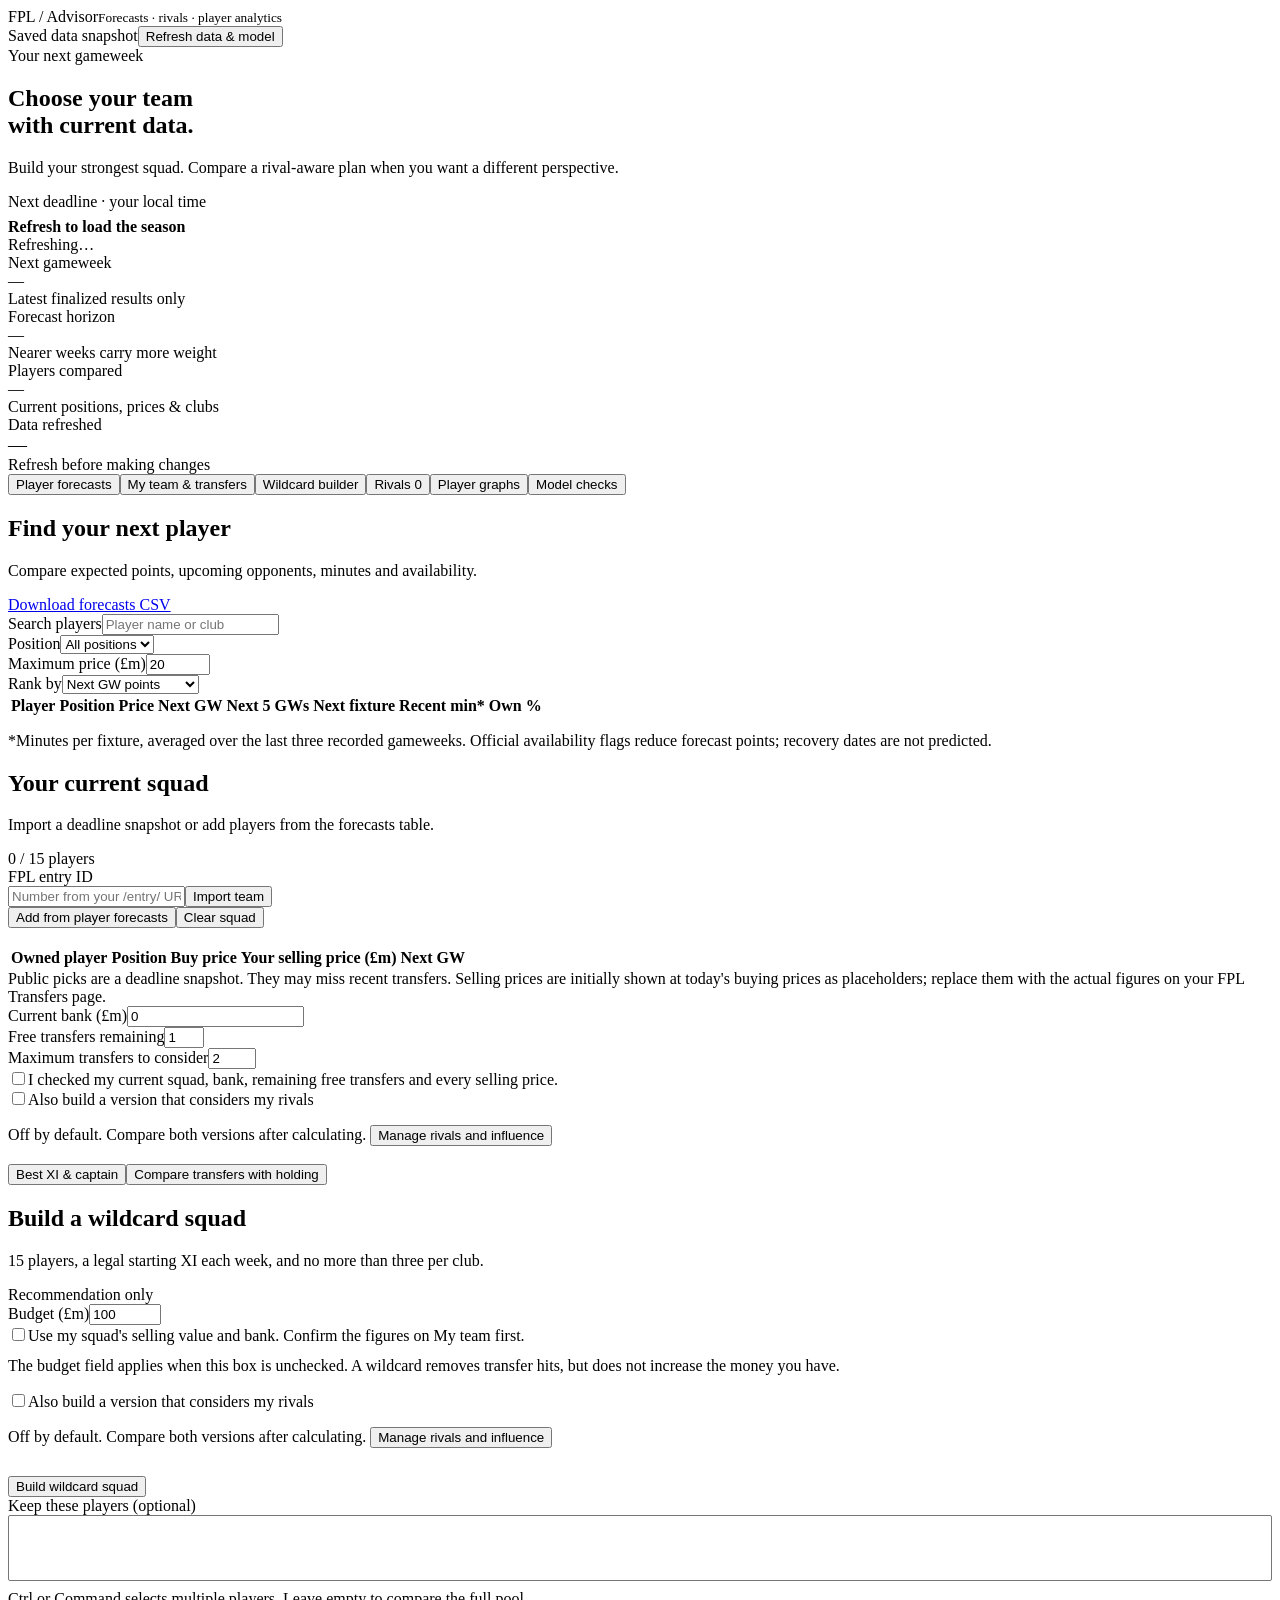
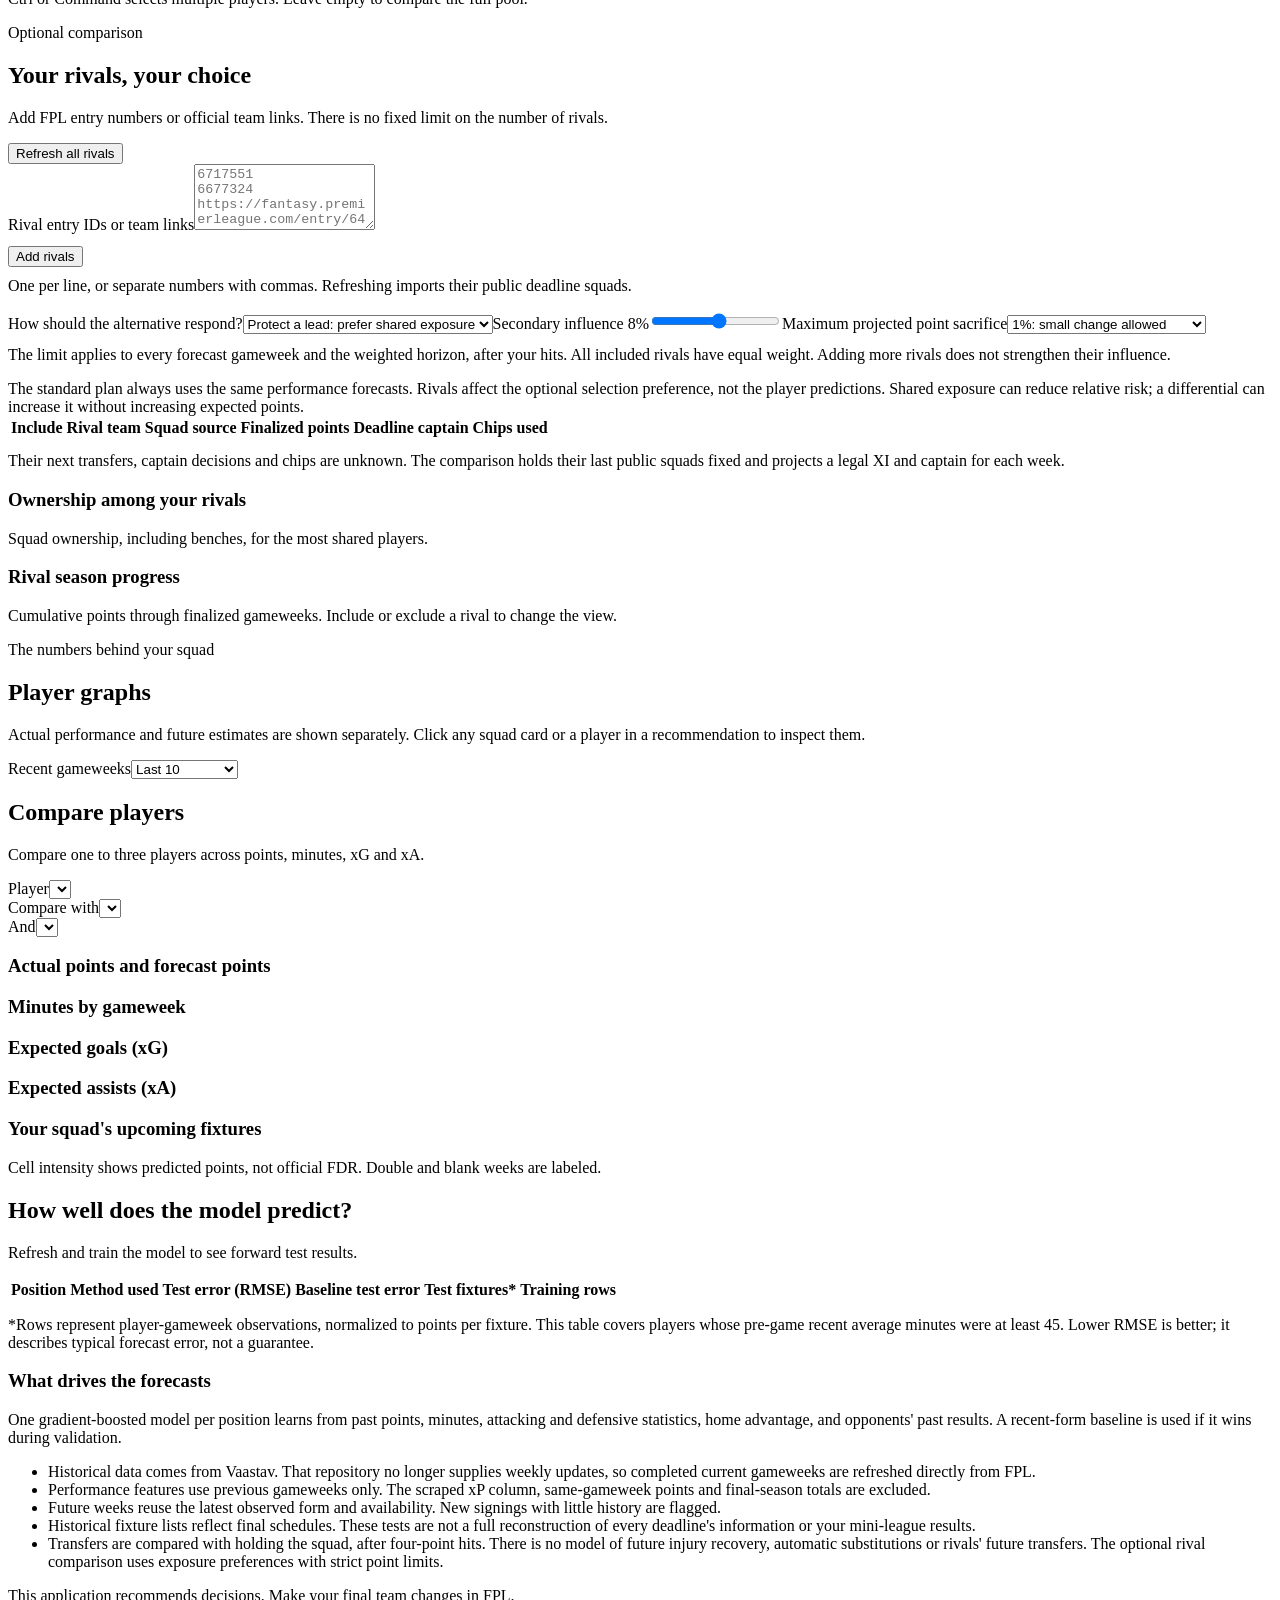
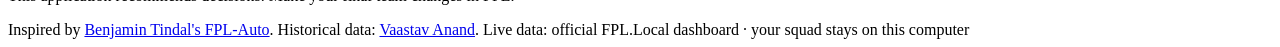
==== fpl_advisor/static/index.html @ 82e20131 "Add optional rival comparisons, player graphs, and restore runnable project layout Preserve standard" ====
<!doctype html>
<html lang="en">
<head>
<meta charset="utf-8"><meta name="viewport" content="width=device-width,initial-scale=1">
<title>FPL Advisor · Teams, rivals &amp; player analytics</title>
<link rel="stylesheet" href="/style.css">
</head>
<body>
<header><div class="wrap"><div class="brand">FPL<span> / </span>Advisor<small>Forecasts · rivals · player analytics</small></div><div class="actions"><span id="topStatus" class="statuspill">Saved data snapshot</span><button class="lime" id="refreshBtn" onclick="refreshData()">Refresh data &amp; model</button></div></div></header>
<main class="wrap">
<section class="hero"><div><div class="eyebrow" id="seasonLabel">Your next gameweek</div><h1>Choose your team<br>with current data.</h1><p class="muted">Build your strongest squad. Compare a rival-aware plan when you want a different perspective.</p></div><div><div class="eyebrow">Next deadline · your local time</div><p id="deadline" style="font-weight:700;margin:7px 0 0">Refresh to load the season</p></div></section>
<div class="notice hidden" id="jobBox"><span class="spinner"></span><span id="jobMessage">Refreshing…</span></div><div class="notice error hidden" id="errorBox" role="alert"></div>
<div class="notice warn hidden" id="freshness"></div>
<div class="cards"><div class="card"><div class="label">Next gameweek</div><div id="statGW" class="number">—</div><div class="sub" id="gwSub">Latest finalized results only</div></div><div class="card"><div class="label">Forecast horizon</div><div class="number" id="statHorizon">—</div><div class="sub">Nearer weeks carry more weight</div></div><div class="card"><div class="label">Players compared</div><div class="number" id="statPlayers">—</div><div class="sub">Current positions, prices &amp; clubs</div></div><div class="card"><div class="label">Data refreshed</div><div class="number" style="font-size:19px" id="statRefresh">—</div><div class="sub" id="refreshSub">Refresh before making changes</div></div></div>
<nav aria-label="Dashboard"><button class="active" onclick="showTab('players',this)">Player forecasts</button><button onclick="showTab('team',this)">My team &amp; transfers</button><button onclick="showTab('wildcard',this)">Wildcard builder</button><button onclick="showTab('rivals',this)">Rivals <span id="rivalCount" class="nav-count">0</span></button><button onclick="showTab('analytics',this)">Player graphs</button><button onclick="showTab('checks',this)">Model checks</button></nav>
<section class="tab active" id="tab-players"><div class="panel"><div class="paneltitle"><div><h2>Find your next player</h2><p class="muted small">Compare expected points, upcoming opponents, minutes and availability.</p></div><a href="/forecasts.csv" class="small" download="player_forecasts.csv">Download forecasts CSV</a></div><div class="filters"><div><label for="search">Search players</label><input id="search" type="search" placeholder="Player name or club" oninput="renderPlayers()"></div><div><label for="position">Position</label><select id="position" onchange="renderPlayers()"><option value="">All positions</option><option>GK</option><option>DEF</option><option>MID</option><option>FWD</option></select></div><div><label for="maxPrice">Maximum price (£m)</label><input type="number" id="maxPrice" value="20" min="3" max="25" step="0.1" oninput="renderPlayers()"></div><div><label for="sort">Rank by</label><select id="sort" onchange="renderPlayers()"><option value="next_points">Next GW points</option><option value="weighted_points">Weighted horizon</option><option value="horizon_points">Total horizon points</option></select></div></div><div class="tablewrap"><table><thead><tr><th>Player</th><th>Position</th><th class="number">Price</th><th class="number" id="nextHeader">Next GW</th><th class="number" id="horizonHeader">Next 5 GWs</th><th>Next fixture</th><th class="number">Recent min*</th><th class="number">Own %</th><th></th></tr></thead><tbody id="playersBody"></tbody></table></div><p class="muted small" style="margin-top:14px">*Minutes per fixture, averaged over the last three recorded gameweeks. Official availability flags reduce forecast points; recovery dates are not predicted.</p></div></section>
<section class="tab" id="tab-team"><div class="panel"><div class="paneltitle"><div><h2>Your current squad</h2><p class="muted small">Import a deadline snapshot or add players from the forecasts table.</p></div><span id="squadCount" class="selectedcount">0 / 15 players</span></div><div class="fieldgrid"><div style="grid-column:span 2"><label for="entryId">FPL entry ID</label><div class="actions"><input id="entryId" inputmode="numeric" placeholder="Number from your /entry/ URL" style="flex:1"><button id="importBtn" onclick="importTeam()">Import team</button></div></div></div><div class="notice hidden" id="importNote"></div><div class="chips" id="manualPicker" style="margin-bottom:18px"><button class="secondary" onclick="showPlayersForAdd()">Add from player forecasts</button><button class="secondary" onclick="clearSquad()">Clear squad</button></div><div class="tablewrap"><table><thead><tr><th>Owned player</th><th>Position</th><th class="number">Buy price</th><th>Your selling price (£m)</th><th class="number">Next GW</th><th></th></tr></thead><tbody id="squadBody"></tbody></table></div><div class="notice warn">Public picks are a deadline snapshot. They may miss recent transfers. Selling prices are initially shown at today's buying prices as placeholders; replace them with the actual figures on your FPL Transfers page.</div><div class="fieldgrid"><div><label for="bank">Current bank (£m)</label><input id="bank" type="number" min="0" step="0.1" value="0" onchange="invalidateEconomics()"></div><div><label for="freeTransfers">Free transfers remaining</label><input id="freeTransfers" type="number" min="0" max="5" step="1" value="1" onchange="invalidateEconomics()"></div><div><label for="maxTransfers">Maximum transfers to consider</label><input id="maxTransfers" type="number" min="0" max="15" step="1" value="2"></div></div><label class="checklabel"><input id="economicsConfirmed" type="checkbox">I checked my current squad, bank, remaining free transfers and every selling price.</label><div class="comparison-toggle"><label class="checklabel"><input class="rivalToggle" type="checkbox" onchange="setRivalComparison(this.checked)">Also build a version that considers my rivals</label><p class="small muted">Off by default. Compare both versions after calculating. <button class="textbutton" onclick="showTab('rivals')">Manage rivals and influence</button></p></div><div class="actions" style="margin-top:18px"><button onclick="choose('lineup')" class="selectBtn">Best XI &amp; captain</button><button onclick="choose('transfers')" class="secondary selectBtn">Compare transfers with holding</button></div></div><div id="teamResult"></div></section>
<section class="tab" id="tab-wildcard"><div class="panel"><div class="paneltitle"><div><h2>Build a wildcard squad</h2><p class="muted small">15 players, a legal starting XI each week, and no more than three per club.</p></div><span class="tag">Recommendation only</span></div><div class="two"><div><div class="fieldgrid"><div><label for="wcBudget">Budget (£m)</label><input id="wcBudget" type="number" min="70" max="150" step="0.1" value="100"></div></div><label class="checklabel"><input id="wcUseOwned" type="checkbox">Use my squad's selling value and bank. Confirm the figures on My team first.</label><p class="muted small" style="margin-top:12px">The budget field applies when this box is unchecked. A wildcard removes transfer hits, but does not increase the money you have.</p><div class="comparison-toggle"><label class="checklabel"><input class="rivalToggle" type="checkbox" onchange="setRivalComparison(this.checked)">Also build a version that considers my rivals</label><p class="small muted">Off by default. Compare both versions after calculating. <button class="textbutton" onclick="showTab('rivals')">Manage rivals and influence</button></p></div><button class="selectBtn" style="margin-top:12px" onclick="choose('wildcard')">Build wildcard squad</button></div><div><label for="wcLocks">Keep these players (optional)</label><select multiple id="wcLocks" style="width:100%"></select><p class="small muted" style="margin-top:8px">Ctrl or Command selects multiple players. Leave empty to compare the full pool.</p></div></div></div><div id="wcResult"></div></section>

<section class="tab" id="tab-rivals">
  <div class="panel">
    <div class="paneltitle"><div><div class="eyebrow">Optional comparison</div><h2>Your rivals, your choice</h2><p class="muted small">Add FPL entry numbers or official team links. There is no fixed limit on the number of rivals.</p></div><button id="refreshRivalsBtn" class="secondary" onclick="refreshRivalTeams()">Refresh all rivals</button></div>
    <div class="two"><div><label for="rivalIds">Rival entry IDs or team links</label><textarea id="rivalIds" rows="4" placeholder="6717551&#10;6677324&#10;https://fantasy.premierleague.com/entry/6463223/"></textarea><div class="actions" style="margin-top:12px"><button id="addRivalsBtn" onclick="addRivals()">Add rivals</button><span id="rivalProgress" class="small muted" role="status"></span></div><p class="small muted" style="margin-top:10px">One per line, or separate numbers with commas. Refreshing imports their public deadline squads.</p></div>
    <div class="rival-settings"><label for="rivalStyle">How should the alternative respond?</label><select id="rivalStyle" onchange="saveRivalSettings()"><option value="protect">Protect a lead: prefer shared exposure</option><option value="chase">Chase upside: prefer differentials</option></select><label for="rivalInfluence" style="margin-top:16px">Secondary influence <span id="influenceValue">8%</span></label><input id="rivalInfluence" type="range" min="0" max="15" value="8" oninput="saveRivalSettings()"><label for="maxPointsLoss" style="margin-top:14px">Maximum projected point sacrifice</label><select id="maxPointsLoss" onchange="saveRivalSettings()"><option value="0">0%: preserve projected points</option><option value="0.01" selected>1%: small change allowed</option><option value="0.02">2%: upper limit</option></select><p class="small muted" style="margin-top:12px">The limit applies to every forecast gameweek and the weighted horizon, after your hits. All included rivals have equal weight. Adding more rivals does not strengthen their influence.</p></div></div>
    <div class="notice">The standard plan always uses the same performance forecasts. Rivals affect the optional selection preference, not the player predictions. Shared exposure can reduce relative risk; a differential can increase it without increasing expected points.</div>
    <div class="tablewrap rival-table"><table><thead><tr><th>Include</th><th>Rival team</th><th>Squad source</th><th class="number">Finalized points</th><th>Deadline captain</th><th>Chips used</th><th></th></tr></thead><tbody id="rivalsBody"></tbody></table></div>
    <p class="small muted" style="margin-top:12px">Their next transfers, captain decisions and chips are unknown. The comparison holds their last public squads fixed and projects a legal XI and captain for each week.</p>
  </div>
  <div class="chart-grid"><div class="panel"><h3>Ownership among your rivals</h3><p class="small muted">Squad ownership, including benches, for the most shared players.</p><div id="rivalOwnershipChart"></div></div><div class="panel"><h3>Rival season progress</h3><p class="small muted">Cumulative points through finalized gameweeks. Include or exclude a rival to change the view.</p><div id="rivalHistoryChart"></div></div></div>
</section>
<section class="tab" id="tab-analytics">
  <div class="panel"><div class="paneltitle"><div><div class="eyebrow">The numbers behind your squad</div><h2>Player graphs</h2><p class="small muted">Actual performance and future estimates are shown separately. Click any squad card or a player in a recommendation to inspect them.</p></div><div><label for="historyRange">Recent gameweeks</label><select id="historyRange" onchange="renderAnalytics()"><option value="5">Last 5</option><option value="10" selected>Last 10</option><option value="38">Whole season</option></select></div></div>
    <div id="squadGraphs" class="squad-graphs"></div>
  </div>
  <div class="panel"><div class="paneltitle"><div><h2>Compare players</h2><p class="small muted">Compare one to three players across points, minutes, xG and xA.</p></div></div>
    <div class="fieldgrid"><div><label for="analysisPlayer">Player</label><select id="analysisPlayer" onchange="renderPlayerDetail()"></select></div><div><label for="comparePlayer1">Compare with</label><select id="comparePlayer1" onchange="renderPlayerDetail()"></select></div><div><label for="comparePlayer2">And</label><select id="comparePlayer2" onchange="renderPlayerDetail()"></select></div></div>
    <div id="playerProfile"></div>
    <div class="chart-grid"><div><h3>Actual points and forecast points</h3><div id="pointsChart"></div></div><div><h3>Minutes by gameweek</h3><div id="minutesChart"></div></div><div><h3>Expected goals (xG)</h3><div id="xgChart"></div></div><div><h3>Expected assists (xA)</h3><div id="xaChart"></div></div></div>
    <div id="playerComparisonTable" class="tablewrap"></div>
    <p id="analyticsNote" class="small muted" style="margin-top:18px"></p>
  </div>
  <div class="panel"><h3>Your squad's upcoming fixtures</h3><p class="small muted">Cell intensity shows predicted points, not official FDR. Double and blank weeks are labeled.</p><div id="fixtureHeatmap" class="tablewrap"></div></div>
</section>
<section class="tab" id="tab-checks"><div class="panel"><h2>How well does the model predict?</h2><p class="muted" id="validationText">Refresh and train the model to see forward test results.</p><div class="tablewrap"><table><thead><tr><th>Position</th><th>Method used</th><th class="number">Test error (RMSE)</th><th class="number">Baseline test error</th><th class="number">Test fixtures*</th><th class="number">Training rows</th></tr></thead><tbody id="checksBody"></tbody></table></div><p class="small muted" style="margin-top:14px">*Rows represent player-gameweek observations, normalized to points per fixture. This table covers players whose pre-game recent average minutes were at least 45. Lower RMSE is better; it describes typical forecast error, not a guarantee.</p></div><div class="panel"><h3>What drives the forecasts</h3><p class="muted">One gradient-boosted model per position learns from past points, minutes, attacking and defensive statistics, home advantage, and opponents' past results. A recent-form baseline is used if it wins during validation.</p><ul class="plainlist"><li>Historical data comes from Vaastav. That repository no longer supplies weekly updates, so completed current gameweeks are refreshed directly from FPL.</li><li>Performance features use previous gameweeks only. The scraped xP column, same-gameweek points and final-season totals are excluded.</li><li>Future weeks reuse the latest observed form and availability. New signings with little history are flagged.</li><li>Historical fixture lists reflect final schedules. These tests are not a full reconstruction of every deadline's information or your mini-league results.</li><li>Transfers are compared with holding the squad, after four-point hits. There is no model of future injury recovery, automatic substitutions or rivals' future transfers. The optional rival comparison uses exposure preferences with strict point limits.</li></ul><p class="muted small">This application recommends decisions. Make your final team changes in FPL.</p></div></section>
<footer><span>Inspired by <a href="https://github.com/bentindal/FPL-Auto" target="_blank" rel="noreferrer">Benjamin Tindal's FPL-Auto</a>. Historical data: <a href="https://github.com/vaastav/Fantasy-Premier-League" target="_blank" rel="noreferrer">Vaastav Anand</a>. Live data: official FPL.</span><span>Local dashboard · your squad stays on this computer</span></footer>
</main>
<script src="/charts.js" defer></script>
<script src="/dashboard_features.js" defer></script>
<script src="/app.js" defer></script>
</body></html>
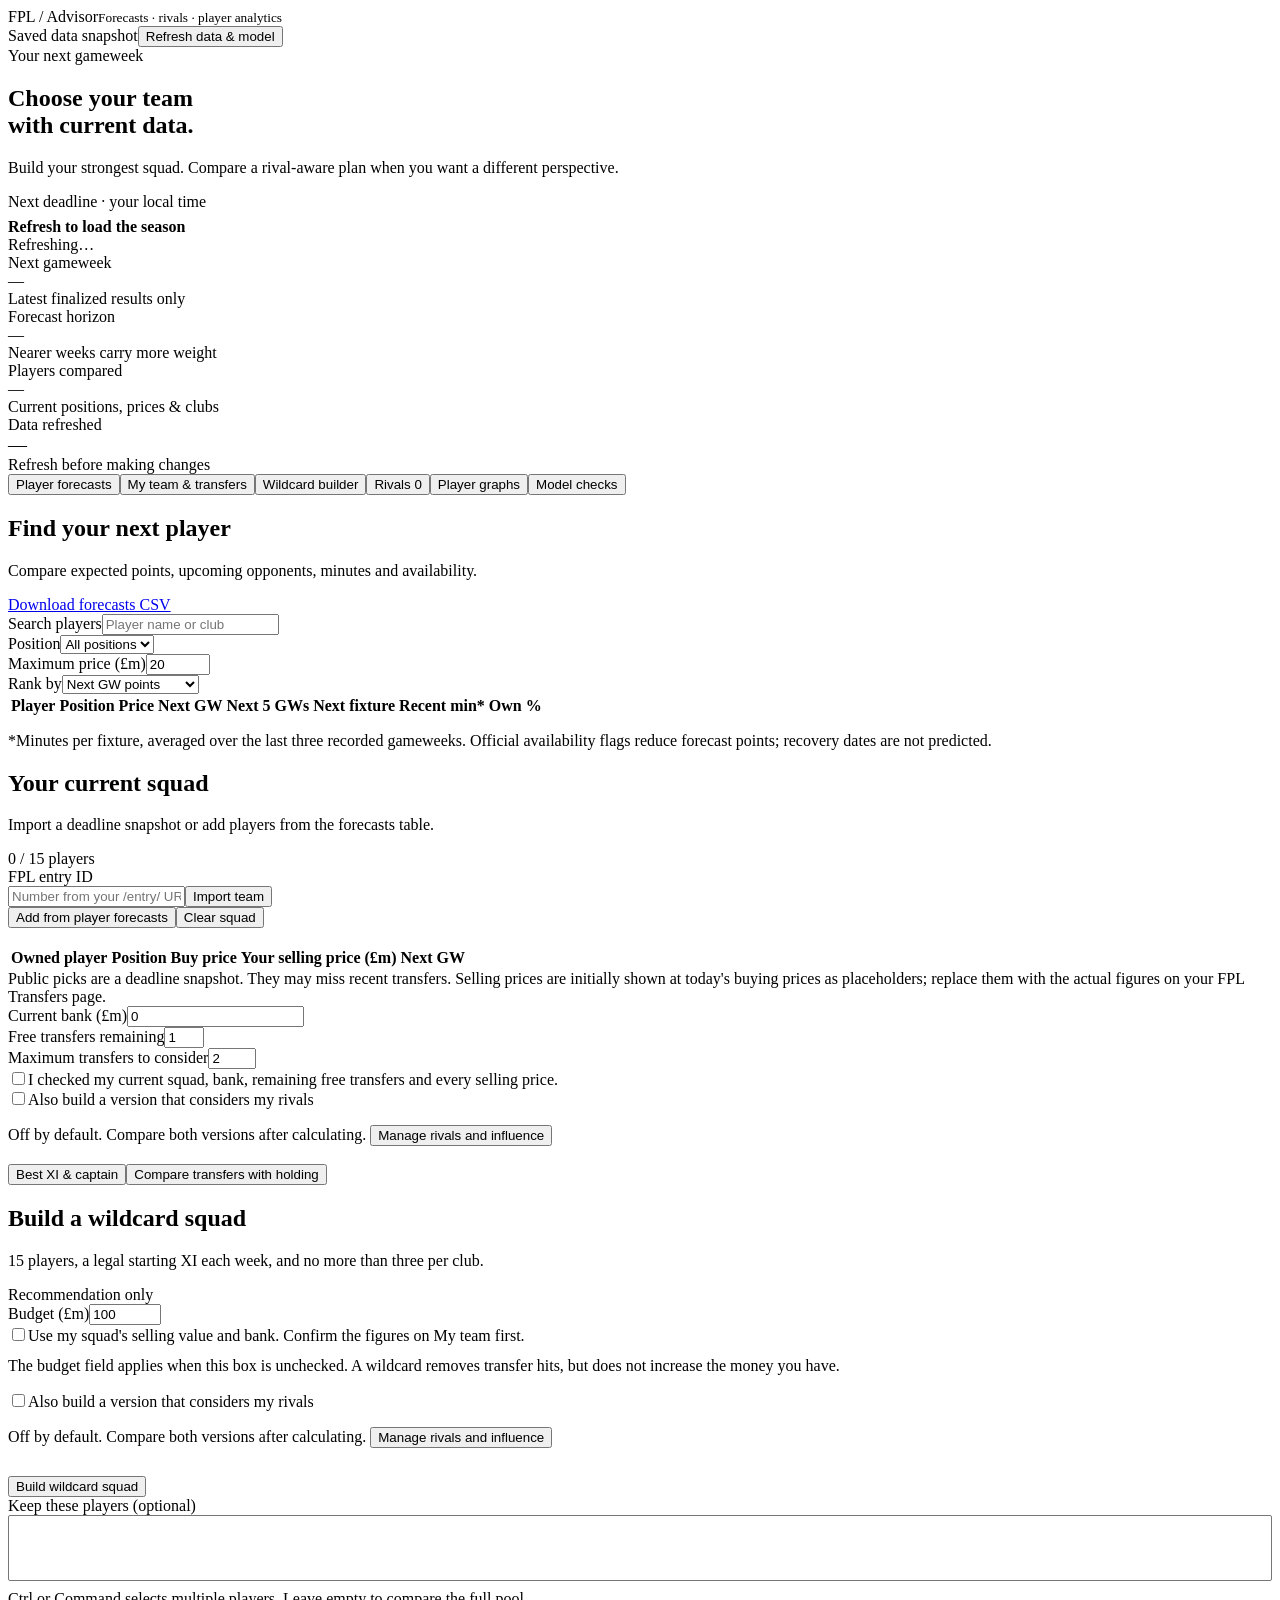
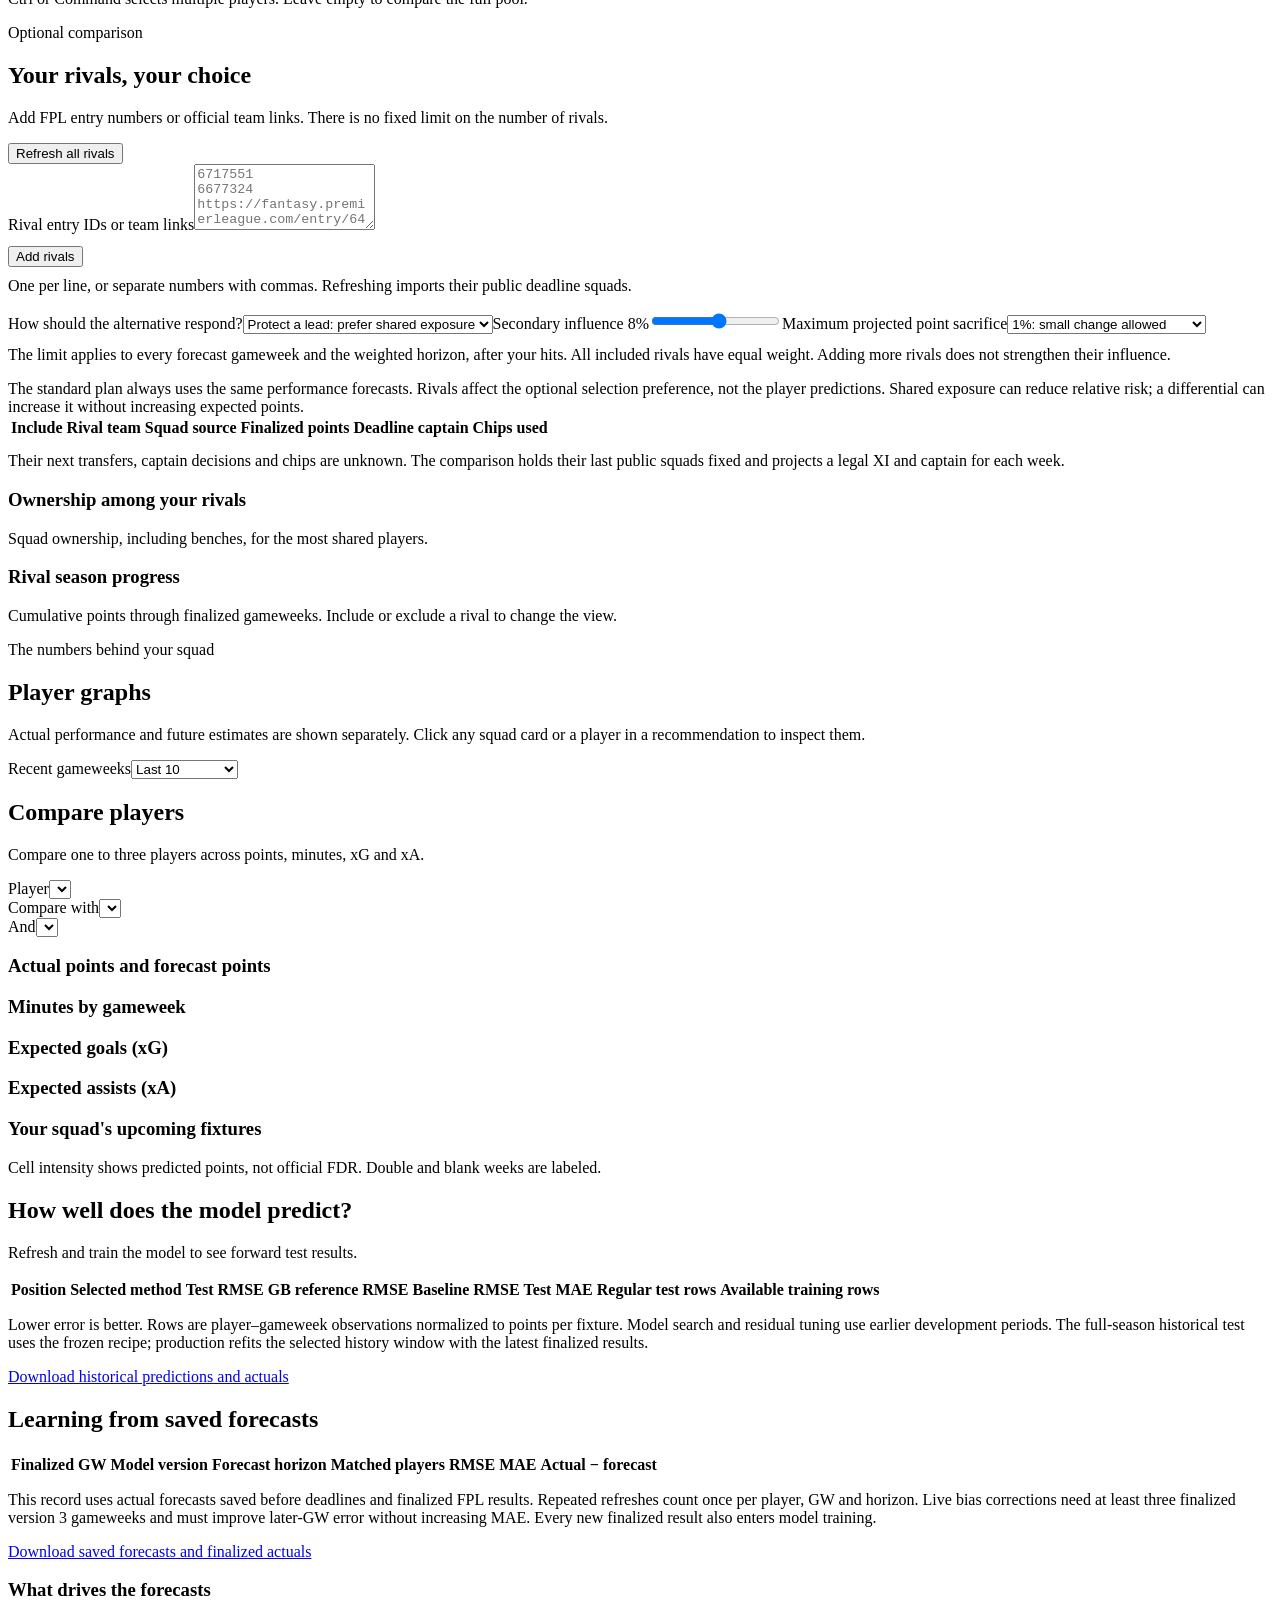
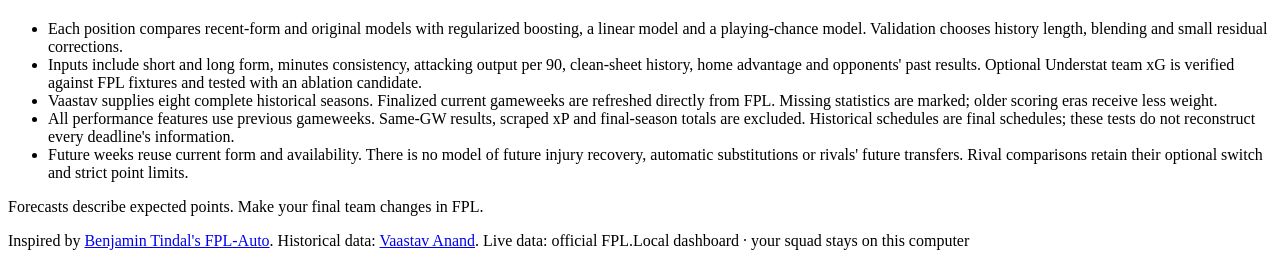
==== commit 2cba585f: "Train tuned ensembles and learn from saved gameweek forecasts" ====
--- a/fpl_advisor/static/index.html
+++ b/fpl_advisor/static/index.html
@@ -41,7 +41,23 @@
   </div>
   <div class="panel"><h3>Your squad's upcoming fixtures</h3><p class="small muted">Cell intensity shows predicted points, not official FDR. Double and blank weeks are labeled.</p><div id="fixtureHeatmap" class="tablewrap"></div></div>
 </section>
-<section class="tab" id="tab-checks"><div class="panel"><h2>How well does the model predict?</h2><p class="muted" id="validationText">Refresh and train the model to see forward test results.</p><div class="tablewrap"><table><thead><tr><th>Position</th><th>Method used</th><th class="number">Test error (RMSE)</th><th class="number">Baseline test error</th><th class="number">Test fixtures*</th><th class="number">Training rows</th></tr></thead><tbody id="checksBody"></tbody></table></div><p class="small muted" style="margin-top:14px">*Rows represent player-gameweek observations, normalized to points per fixture. This table covers players whose pre-game recent average minutes were at least 45. Lower RMSE is better; it describes typical forecast error, not a guarantee.</p></div><div class="panel"><h3>What drives the forecasts</h3><p class="muted">One gradient-boosted model per position learns from past points, minutes, attacking and defensive statistics, home advantage, and opponents' past results. A recent-form baseline is used if it wins during validation.</p><ul class="plainlist"><li>Historical data comes from Vaastav. That repository no longer supplies weekly updates, so completed current gameweeks are refreshed directly from FPL.</li><li>Performance features use previous gameweeks only. The scraped xP column, same-gameweek points and final-season totals are excluded.</li><li>Future weeks reuse the latest observed form and availability. New signings with little history are flagged.</li><li>Historical fixture lists reflect final schedules. These tests are not a full reconstruction of every deadline's information or your mini-league results.</li><li>Transfers are compared with holding the squad, after four-point hits. There is no model of future injury recovery, automatic substitutions or rivals' future transfers. The optional rival comparison uses exposure preferences with strict point limits.</li></ul><p class="muted small">This application recommends decisions. Make your final team changes in FPL.</p></div></section>
+<section class="tab" id="tab-checks">
+  <div class="panel"><h2>How well does the model predict?</h2><p class="muted" id="dataCoverage"></p><p class="small muted" id="sourceCoverage"></p><ul class="plainlist" id="sourceWarnings"></ul><p class="muted" id="validationText">Refresh and train the model to see forward test results.</p><p class="notice" id="aggregateAccuracy"></p>
+    <div class="tablewrap"><table><thead><tr><th>Position</th><th>Selected method</th><th class="number">Test RMSE</th><th class="number">GB reference RMSE</th><th class="number">Baseline RMSE</th><th class="number">Test MAE</th><th class="number">Regular test rows</th><th class="number">Available training rows</th></tr></thead><tbody id="checksBody"></tbody></table></div>
+    <p class="small muted" style="margin-top:14px">Lower error is better. Rows are player–gameweek observations normalized to points per fixture. Model search and residual tuning use earlier development periods. The full-season historical test uses the frozen recipe; production refits the selected history window with the latest finalized results.</p><p class="small"><a href="/backtest.csv.gz" download="backtest_predictions.csv.gz">Download historical predictions and actuals</a></p>
+  </div>
+  <div class="panel"><h2>Learning from saved forecasts</h2><p id="learningStatus" class="notice"></p><div id="feedbackChart"></div>
+    <div class="tablewrap"><table><thead><tr><th>Finalized GW</th><th>Model version</th><th>Forecast horizon</th><th class="number">Matched players</th><th class="number">RMSE</th><th class="number">MAE</th><th class="number">Actual − forecast</th></tr></thead><tbody id="feedbackTableBody"></tbody></table></div>
+    <p class="small muted" style="margin-top:14px">This record uses actual forecasts saved before deadlines and finalized FPL results. Repeated refreshes count once per player, GW and horizon. Live bias corrections need at least three finalized version 3 gameweeks and must improve later-GW error without increasing MAE. Every new finalized result also enters model training.</p><p class="small hidden" id="liveResultsDownload"><a href="/forecast-results.csv" download="forecast_results.csv">Download saved forecasts and finalized actuals</a></p>
+  </div>
+  <div class="panel"><h3>What drives the forecasts</h3><ul class="plainlist">
+    <li>Each position compares recent-form and original models with regularized boosting, a linear model and a playing-chance model. Validation chooses history length, blending and small residual corrections.</li>
+    <li>Inputs include short and long form, minutes consistency, attacking output per 90, clean-sheet history, home advantage and opponents' past results. Optional Understat team xG is verified against FPL fixtures and tested with an ablation candidate.</li>
+    <li>Vaastav supplies eight complete historical seasons. Finalized current gameweeks are refreshed directly from FPL. Missing statistics are marked; older scoring eras receive less weight.</li>
+    <li>All performance features use previous gameweeks. Same-GW results, scraped xP and final-season totals are excluded. Historical schedules are final schedules; these tests do not reconstruct every deadline's information.</li>
+    <li>Future weeks reuse current form and availability. There is no model of future injury recovery, automatic substitutions or rivals' future transfers. Rival comparisons retain their optional switch and strict point limits.</li>
+  </ul><p class="muted small">Forecasts describe expected points. Make your final team changes in FPL.</p></div>
+</section>
 <footer><span>Inspired by <a href="https://github.com/bentindal/FPL-Auto" target="_blank" rel="noreferrer">Benjamin Tindal's FPL-Auto</a>. Historical data: <a href="https://github.com/vaastav/Fantasy-Premier-League" target="_blank" rel="noreferrer">Vaastav Anand</a>. Live data: official FPL.</span><span>Local dashboard · your squad stays on this computer</span></footer>
 </main>
 <script src="/charts.js" defer></script>
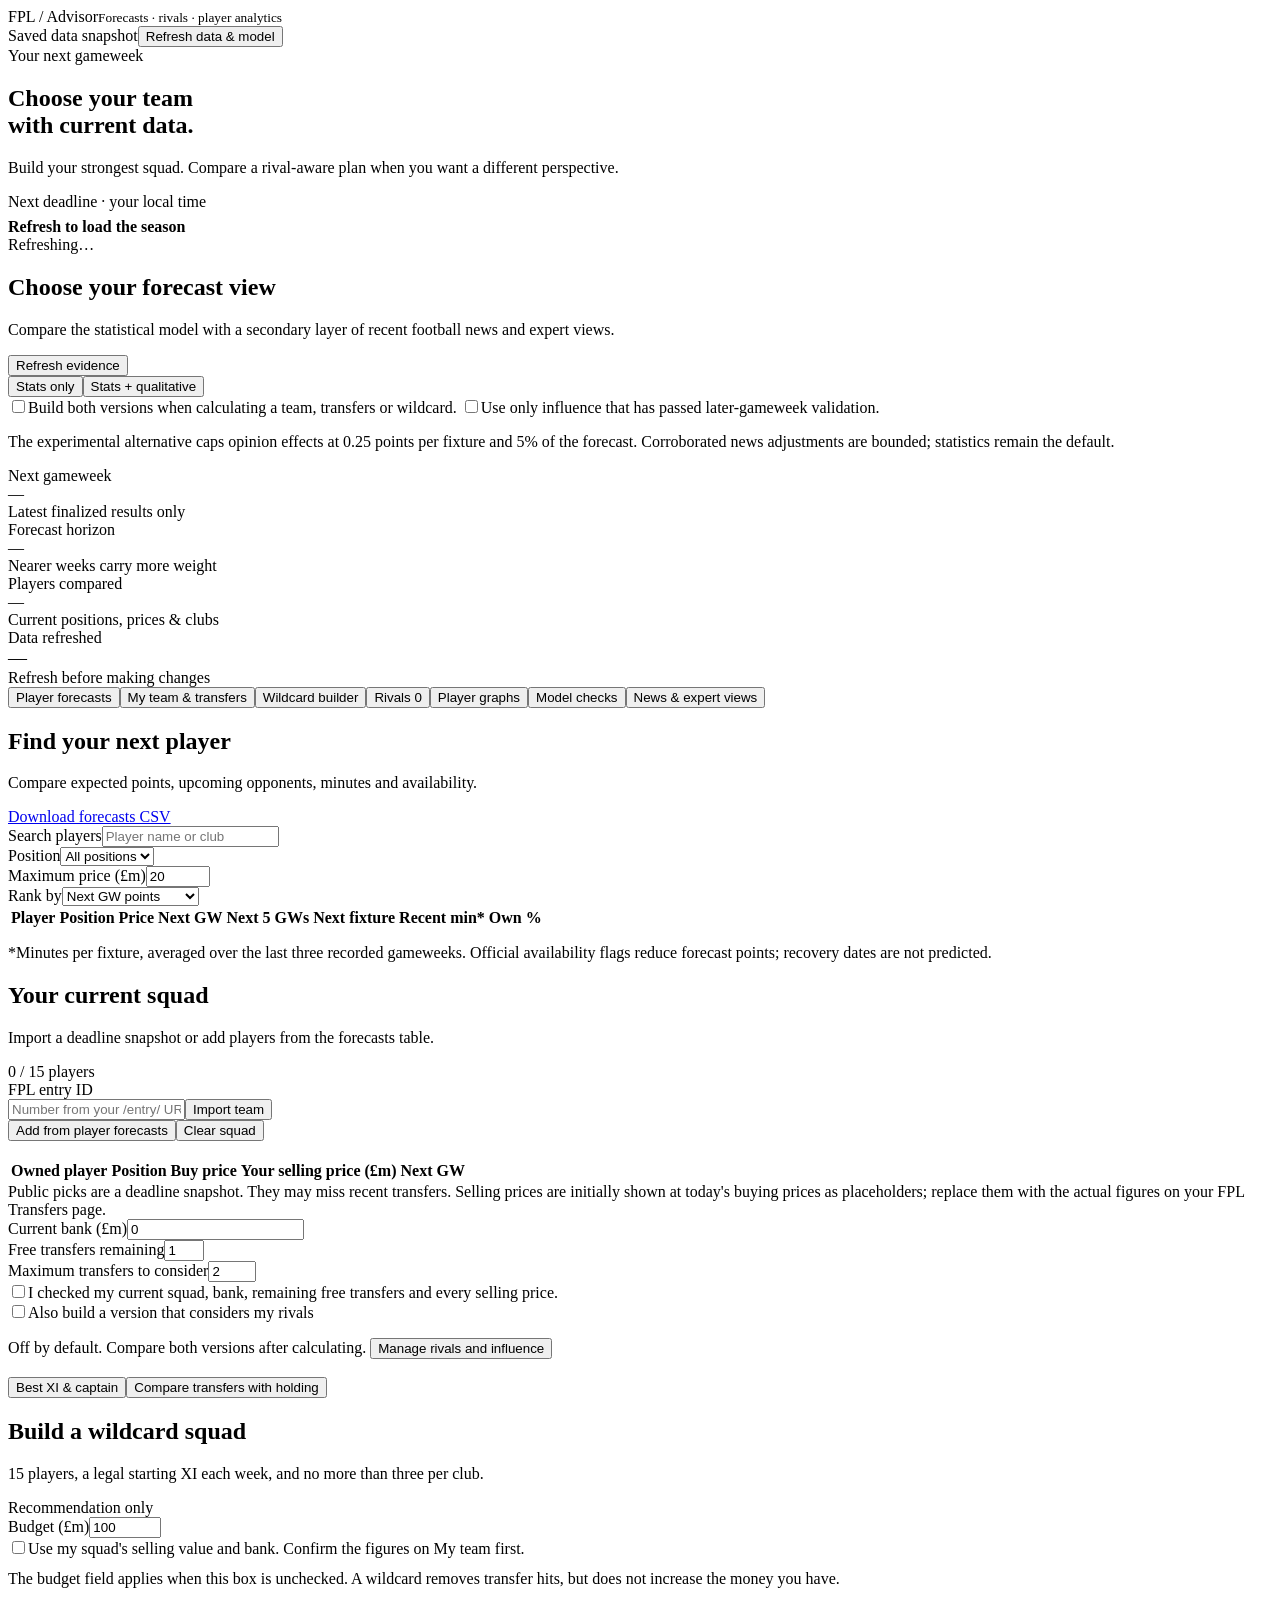
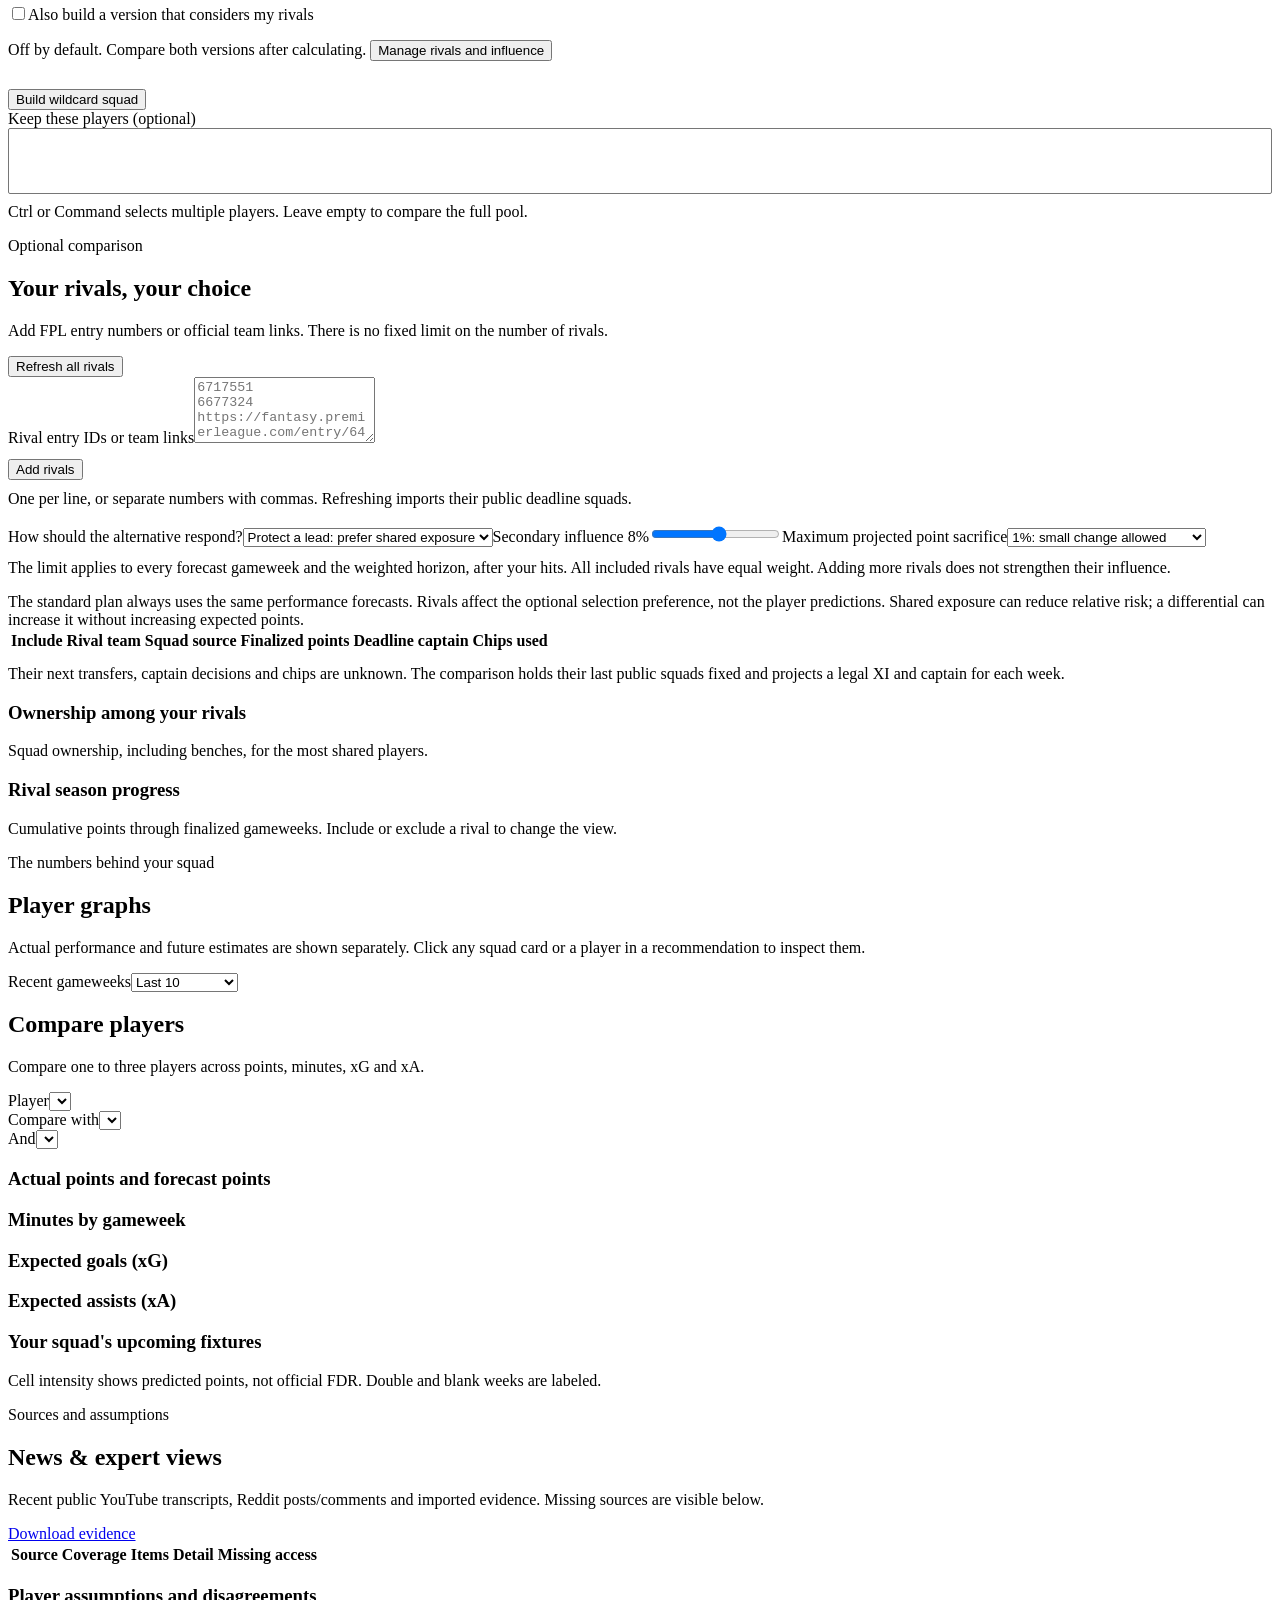
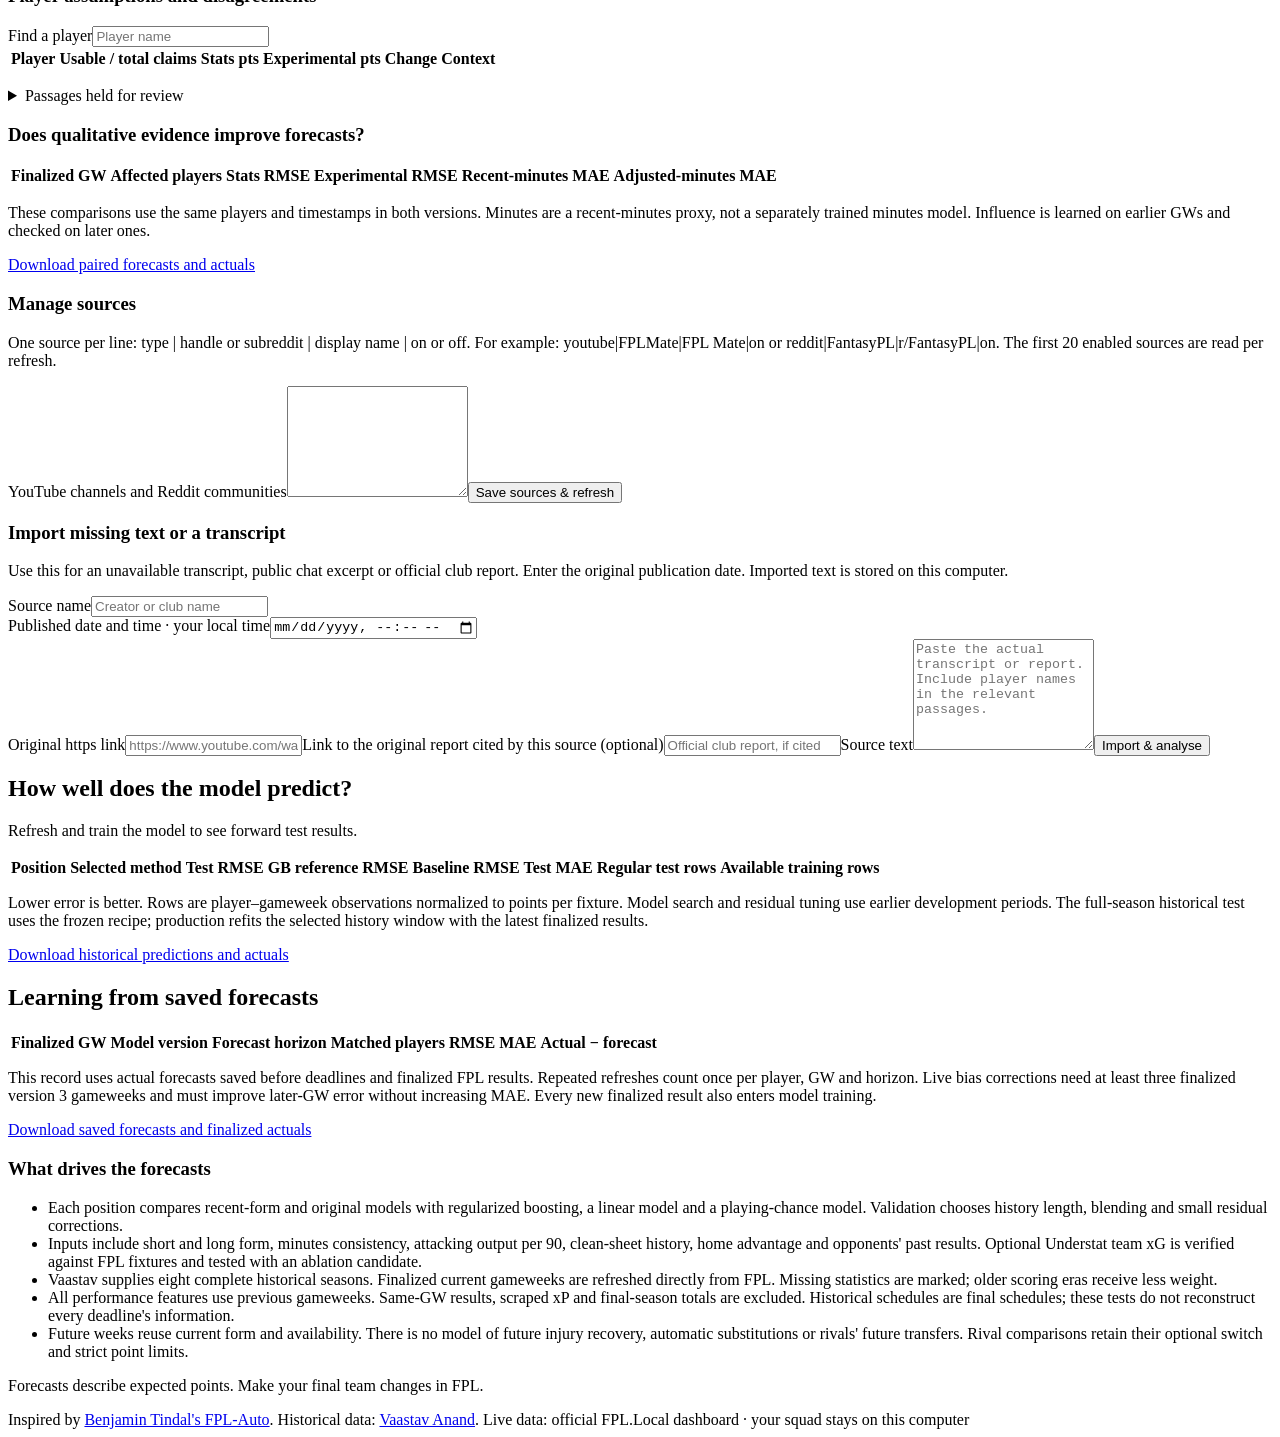
==== commit 68e6df80: "Add private YouTube and Reddit evidence with optional forecast comparisons" ====
--- a/fpl_advisor/static/index.html
+++ b/fpl_advisor/static/index.html
@@ -11,8 +11,15 @@
 <section class="hero"><div><div class="eyebrow" id="seasonLabel">Your next gameweek</div><h1>Choose your team<br>with current data.</h1><p class="muted">Build your strongest squad. Compare a rival-aware plan when you want a different perspective.</p></div><div><div class="eyebrow">Next deadline · your local time</div><p id="deadline" style="font-weight:700;margin:7px 0 0">Refresh to load the season</p></div></section>
 <div class="notice hidden" id="jobBox"><span class="spinner"></span><span id="jobMessage">Refreshing…</span></div><div class="notice error hidden" id="errorBox" role="alert"></div>
 <div class="notice warn hidden" id="freshness"></div>
+<section class="panel forecast-controls" aria-label="Forecast evidence mode">
+  <div class="paneltitle"><div><h2>Choose your forecast view</h2><p class="small muted">Compare the statistical model with a secondary layer of recent football news and expert views.</p></div><button class="secondary" onclick="refreshEvidence()">Refresh evidence</button></div>
+  <div class="compare-choices"><button id="forecastStatsBtn" aria-pressed="true" onclick="setForecastView('stats')">Stats only</button><button id="forecastQualBtn" aria-pressed="false" onclick="chooseQualView()">Stats + qualitative</button></div>
+  <label class="checklabel"><input id="compareQualitative" type="checkbox" onchange="invalidateResults()">Build both versions when calculating a team, transfers or wildcard.</label>
+  <label class="checklabel"><input id="validatedOnly" type="checkbox" onchange="if(FORECAST_VIEW!=='stats')chooseQualView();else invalidateResults()">Use only influence that has passed later-gameweek validation.</label>
+  <p id="qualStatus" class="small muted" role="status"></p><p class="small muted">The experimental alternative caps opinion effects at 0.25 points per fixture and 5% of the forecast. Corroborated news adjustments are bounded; statistics remain the default.</p>
+</section>
 <div class="cards"><div class="card"><div class="label">Next gameweek</div><div id="statGW" class="number">—</div><div class="sub" id="gwSub">Latest finalized results only</div></div><div class="card"><div class="label">Forecast horizon</div><div class="number" id="statHorizon">—</div><div class="sub">Nearer weeks carry more weight</div></div><div class="card"><div class="label">Players compared</div><div class="number" id="statPlayers">—</div><div class="sub">Current positions, prices &amp; clubs</div></div><div class="card"><div class="label">Data refreshed</div><div class="number" style="font-size:19px" id="statRefresh">—</div><div class="sub" id="refreshSub">Refresh before making changes</div></div></div>
-<nav aria-label="Dashboard"><button class="active" onclick="showTab('players',this)">Player forecasts</button><button onclick="showTab('team',this)">My team &amp; transfers</button><button onclick="showTab('wildcard',this)">Wildcard builder</button><button onclick="showTab('rivals',this)">Rivals <span id="rivalCount" class="nav-count">0</span></button><button onclick="showTab('analytics',this)">Player graphs</button><button onclick="showTab('checks',this)">Model checks</button></nav>
+<nav aria-label="Dashboard"><button class="active" onclick="showTab('players',this)">Player forecasts</button><button onclick="showTab('team',this)">My team &amp; transfers</button><button onclick="showTab('wildcard',this)">Wildcard builder</button><button onclick="showTab('rivals',this)">Rivals <span id="rivalCount" class="nav-count">0</span></button><button onclick="showTab('analytics',this)">Player graphs</button><button onclick="showTab('checks',this)">Model checks</button><button onclick="showTab('evidence',this)">News &amp; expert views</button></nav>
 <section class="tab active" id="tab-players"><div class="panel"><div class="paneltitle"><div><h2>Find your next player</h2><p class="muted small">Compare expected points, upcoming opponents, minutes and availability.</p></div><a href="/forecasts.csv" class="small" download="player_forecasts.csv">Download forecasts CSV</a></div><div class="filters"><div><label for="search">Search players</label><input id="search" type="search" placeholder="Player name or club" oninput="renderPlayers()"></div><div><label for="position">Position</label><select id="position" onchange="renderPlayers()"><option value="">All positions</option><option>GK</option><option>DEF</option><option>MID</option><option>FWD</option></select></div><div><label for="maxPrice">Maximum price (£m)</label><input type="number" id="maxPrice" value="20" min="3" max="25" step="0.1" oninput="renderPlayers()"></div><div><label for="sort">Rank by</label><select id="sort" onchange="renderPlayers()"><option value="next_points">Next GW points</option><option value="weighted_points">Weighted horizon</option><option value="horizon_points">Total horizon points</option></select></div></div><div class="tablewrap"><table><thead><tr><th>Player</th><th>Position</th><th class="number">Price</th><th class="number" id="nextHeader">Next GW</th><th class="number" id="horizonHeader">Next 5 GWs</th><th>Next fixture</th><th class="number">Recent min*</th><th class="number">Own %</th><th></th></tr></thead><tbody id="playersBody"></tbody></table></div><p class="muted small" style="margin-top:14px">*Minutes per fixture, averaged over the last three recorded gameweeks. Official availability flags reduce forecast points; recovery dates are not predicted.</p></div></section>
 <section class="tab" id="tab-team"><div class="panel"><div class="paneltitle"><div><h2>Your current squad</h2><p class="muted small">Import a deadline snapshot or add players from the forecasts table.</p></div><span id="squadCount" class="selectedcount">0 / 15 players</span></div><div class="fieldgrid"><div style="grid-column:span 2"><label for="entryId">FPL entry ID</label><div class="actions"><input id="entryId" inputmode="numeric" placeholder="Number from your /entry/ URL" style="flex:1"><button id="importBtn" onclick="importTeam()">Import team</button></div></div></div><div class="notice hidden" id="importNote"></div><div class="chips" id="manualPicker" style="margin-bottom:18px"><button class="secondary" onclick="showPlayersForAdd()">Add from player forecasts</button><button class="secondary" onclick="clearSquad()">Clear squad</button></div><div class="tablewrap"><table><thead><tr><th>Owned player</th><th>Position</th><th class="number">Buy price</th><th>Your selling price (£m)</th><th class="number">Next GW</th><th></th></tr></thead><tbody id="squadBody"></tbody></table></div><div class="notice warn">Public picks are a deadline snapshot. They may miss recent transfers. Selling prices are initially shown at today's buying prices as placeholders; replace them with the actual figures on your FPL Transfers page.</div><div class="fieldgrid"><div><label for="bank">Current bank (£m)</label><input id="bank" type="number" min="0" step="0.1" value="0" onchange="invalidateEconomics()"></div><div><label for="freeTransfers">Free transfers remaining</label><input id="freeTransfers" type="number" min="0" max="5" step="1" value="1" onchange="invalidateEconomics()"></div><div><label for="maxTransfers">Maximum transfers to consider</label><input id="maxTransfers" type="number" min="0" max="15" step="1" value="2"></div></div><label class="checklabel"><input id="economicsConfirmed" type="checkbox">I checked my current squad, bank, remaining free transfers and every selling price.</label><div class="comparison-toggle"><label class="checklabel"><input class="rivalToggle" type="checkbox" onchange="setRivalComparison(this.checked)">Also build a version that considers my rivals</label><p class="small muted">Off by default. Compare both versions after calculating. <button class="textbutton" onclick="showTab('rivals')">Manage rivals and influence</button></p></div><div class="actions" style="margin-top:18px"><button onclick="choose('lineup')" class="selectBtn">Best XI &amp; captain</button><button onclick="choose('transfers')" class="secondary selectBtn">Compare transfers with holding</button></div></div><div id="teamResult"></div></section>
 <section class="tab" id="tab-wildcard"><div class="panel"><div class="paneltitle"><div><h2>Build a wildcard squad</h2><p class="muted small">15 players, a legal starting XI each week, and no more than three per club.</p></div><span class="tag">Recommendation only</span></div><div class="two"><div><div class="fieldgrid"><div><label for="wcBudget">Budget (£m)</label><input id="wcBudget" type="number" min="70" max="150" step="0.1" value="100"></div></div><label class="checklabel"><input id="wcUseOwned" type="checkbox">Use my squad's selling value and bank. Confirm the figures on My team first.</label><p class="muted small" style="margin-top:12px">The budget field applies when this box is unchecked. A wildcard removes transfer hits, but does not increase the money you have.</p><div class="comparison-toggle"><label class="checklabel"><input class="rivalToggle" type="checkbox" onchange="setRivalComparison(this.checked)">Also build a version that considers my rivals</label><p class="small muted">Off by default. Compare both versions after calculating. <button class="textbutton" onclick="showTab('rivals')">Manage rivals and influence</button></p></div><button class="selectBtn" style="margin-top:12px" onclick="choose('wildcard')">Build wildcard squad</button></div><div><label for="wcLocks">Keep these players (optional)</label><select multiple id="wcLocks" style="width:100%"></select><p class="small muted" style="margin-top:8px">Ctrl or Command selects multiple players. Leave empty to compare the full pool.</p></div></div></div><div id="wcResult"></div></section>
@@ -37,9 +44,19 @@
     <div id="playerProfile"></div>
     <div class="chart-grid"><div><h3>Actual points and forecast points</h3><div id="pointsChart"></div></div><div><h3>Minutes by gameweek</h3><div id="minutesChart"></div></div><div><h3>Expected goals (xG)</h3><div id="xgChart"></div></div><div><h3>Expected assists (xA)</h3><div id="xaChart"></div></div></div>
     <div id="playerComparisonTable" class="tablewrap"></div>
+    <div id="playerEvidence" class="player-evidence"></div><div id="playerEvidenceTrend"></div>
     <p id="analyticsNote" class="small muted" style="margin-top:18px"></p>
   </div>
   <div class="panel"><h3>Your squad's upcoming fixtures</h3><p class="small muted">Cell intensity shows predicted points, not official FDR. Double and blank weeks are labeled.</p><div id="fixtureHeatmap" class="tablewrap"></div></div>
+</section>
+<section class="tab" id="tab-evidence">
+  <div class="panel"><div class="paneltitle"><div><div class="eyebrow">Sources and assumptions</div><h2>News &amp; expert views</h2><p class="small muted">Recent public YouTube transcripts, Reddit posts/comments and imported evidence. Missing sources are visible below.</p></div><a href="/qualitative.json" download="qualitative_evidence.json">Download evidence</a></div>
+    <div class="tablewrap"><table><thead><tr><th>Source</th><th>Coverage</th><th>Items</th><th>Detail</th><th>Missing access</th></tr></thead><tbody id="qualCoverageBody"></tbody></table></div><p id="qualPolicy" class="small muted"></p>
+  </div>
+  <div class="panel"><h3>Player assumptions and disagreements</h3><label for="evidenceSearch">Find a player</label><input id="evidenceSearch" type="search" oninput="renderQualitative()" placeholder="Player name"><div class="tablewrap"><table><thead><tr><th>Player</th><th>Usable / total claims</th><th>Stats pts</th><th>Experimental pts</th><th>Change</th><th>Context</th></tr></thead><tbody id="qualPlayerRows"></tbody></table></div><p id="qualReview" class="small muted"></p><details><summary>Passages held for review</summary><ul id="qualReviewDetails" class="plainlist"></ul></details></div>
+  <div class="panel"><h3>Does qualitative evidence improve forecasts?</h3><p id="qualLearning" class="notice"></p><div class="tablewrap"><table><thead><tr><th>Finalized GW</th><th>Affected players</th><th>Stats RMSE</th><th>Experimental RMSE</th><th>Recent-minutes MAE</th><th>Adjusted-minutes MAE</th></tr></thead><tbody id="qualResultsBody"></tbody></table></div><p class="small muted">These comparisons use the same players and timestamps in both versions. Minutes are a recent-minutes proxy, not a separately trained minutes model. Influence is learned on earlier GWs and checked on later ones.</p><p id="qualResultsDownload" class="small hidden"><a href="/qualitative-results.csv" download="qualitative_results.csv">Download paired forecasts and actuals</a></p></div>
+  <div class="panel"><h3>Manage sources</h3><p class="small muted">One source per line: type | handle or subreddit | display name | on or off. For example: youtube|FPLMate|FPL Mate|on or reddit|FantasyPL|r/FantasyPL|on. The first 20 enabled sources are read per refresh.</p><label for="qualSourceList">YouTube channels and Reddit communities</label><textarea id="qualSourceList" rows="7" spellcheck="false"></textarea><button class="secondary" onclick="saveQualSources()">Save sources &amp; refresh</button></div>
+  <div class="panel"><h3>Import missing text or a transcript</h3><p class="small muted">Use this for an unavailable transcript, public chat excerpt or official club report. Enter the original publication date. Imported text is stored on this computer.</p><div class="fieldgrid"><div><label for="qualImportSource">Source name</label><input id="qualImportSource" placeholder="Creator or club name"></div><div><label for="qualImportDate">Published date and time · your local time</label><input id="qualImportDate" type="datetime-local"></div></div><label for="qualImportUrl">Original https link</label><input id="qualImportUrl" type="url" placeholder="https://www.youtube.com/watch?v=..."><label for="qualOriginUrl">Link to the original report cited by this source (optional)</label><input id="qualOriginUrl" type="url" placeholder="Official club report, if cited"><label for="qualImportText">Source text</label><textarea id="qualImportText" rows="7" maxlength="150000" placeholder="Paste the actual transcript or report. Include player names in the relevant passages."></textarea><button id="qualImportBtn" onclick="importEvidence()">Import &amp; analyse</button><p id="qualImportStatus" class="small muted" role="status"></p></div>
 </section>
 <section class="tab" id="tab-checks">
   <div class="panel"><h2>How well does the model predict?</h2><p class="muted" id="dataCoverage"></p><p class="small muted" id="sourceCoverage"></p><ul class="plainlist" id="sourceWarnings"></ul><p class="muted" id="validationText">Refresh and train the model to see forward test results.</p><p class="notice" id="aggregateAccuracy"></p>
@@ -62,5 +79,6 @@
 </main>
 <script src="/charts.js" defer></script>
 <script src="/dashboard_features.js" defer></script>
+<script src="/qualitative.js" defer></script>
 <script src="/app.js" defer></script>
 </body></html>
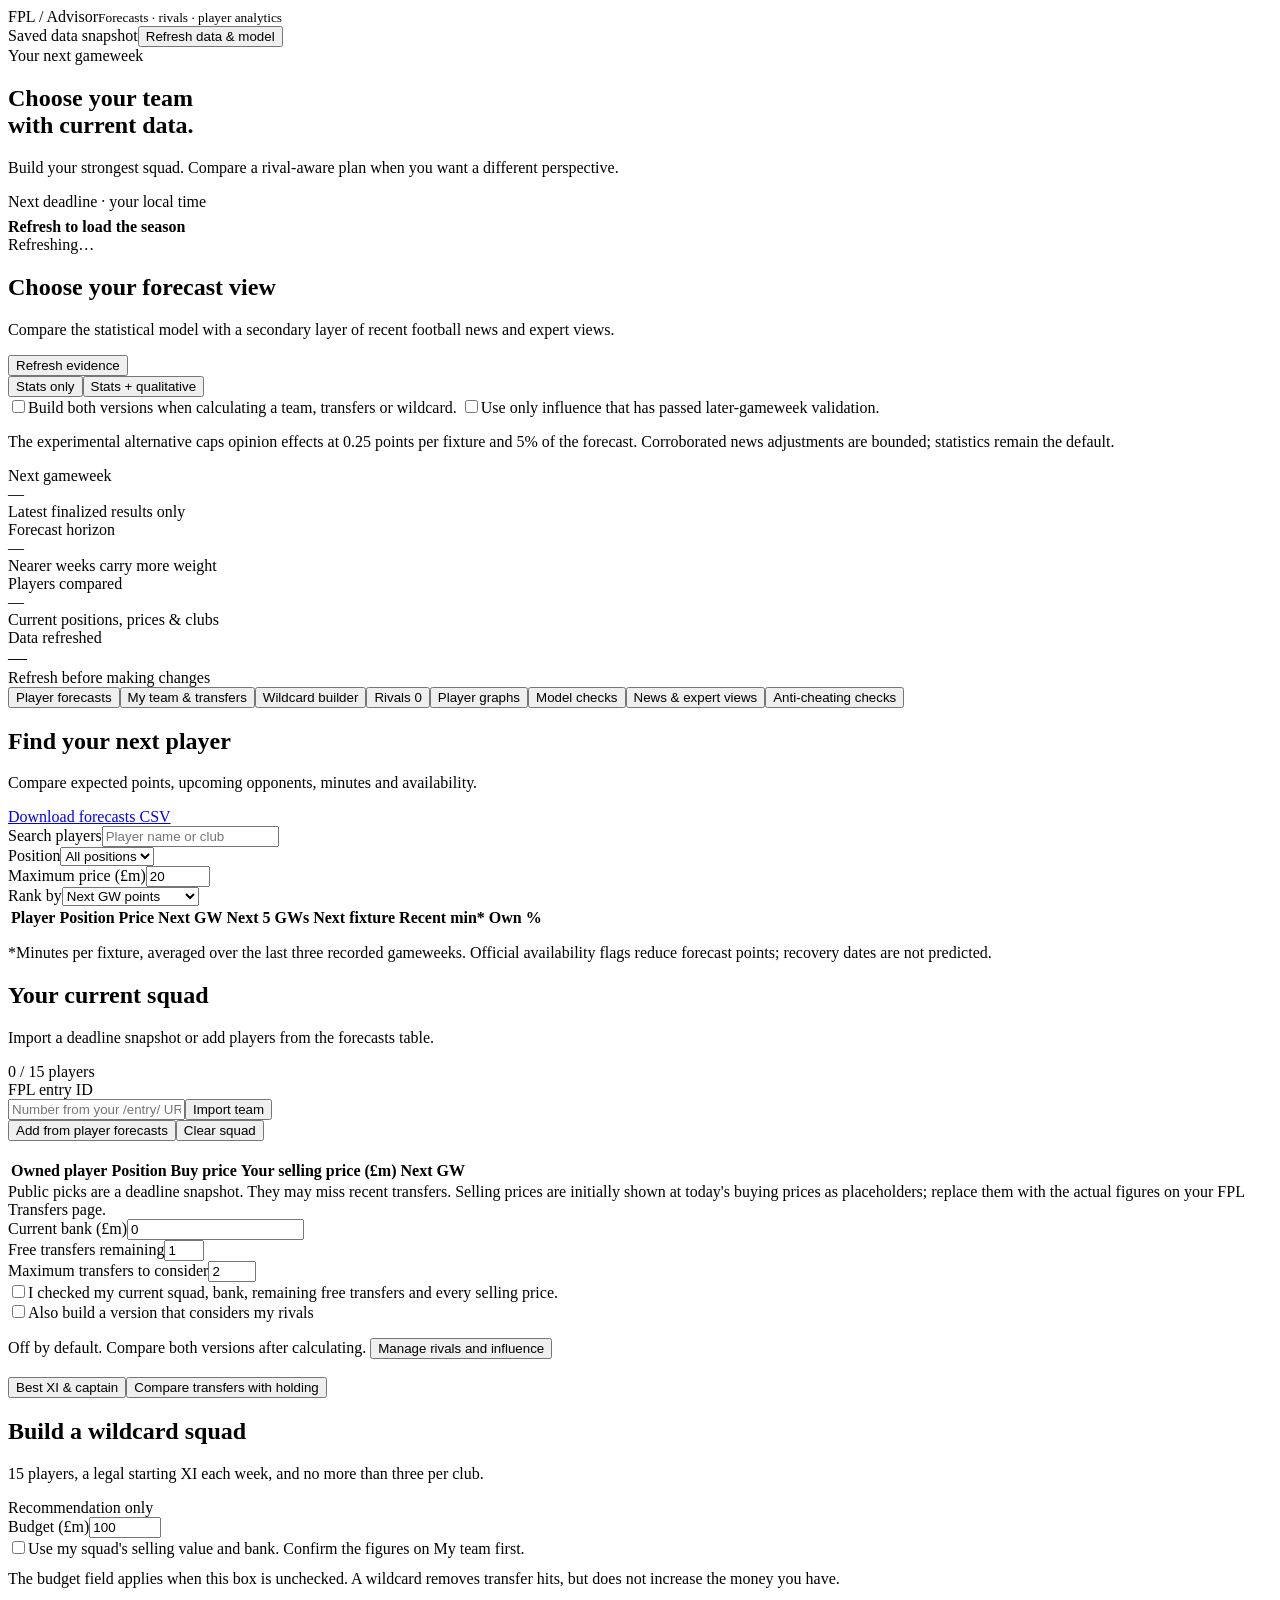
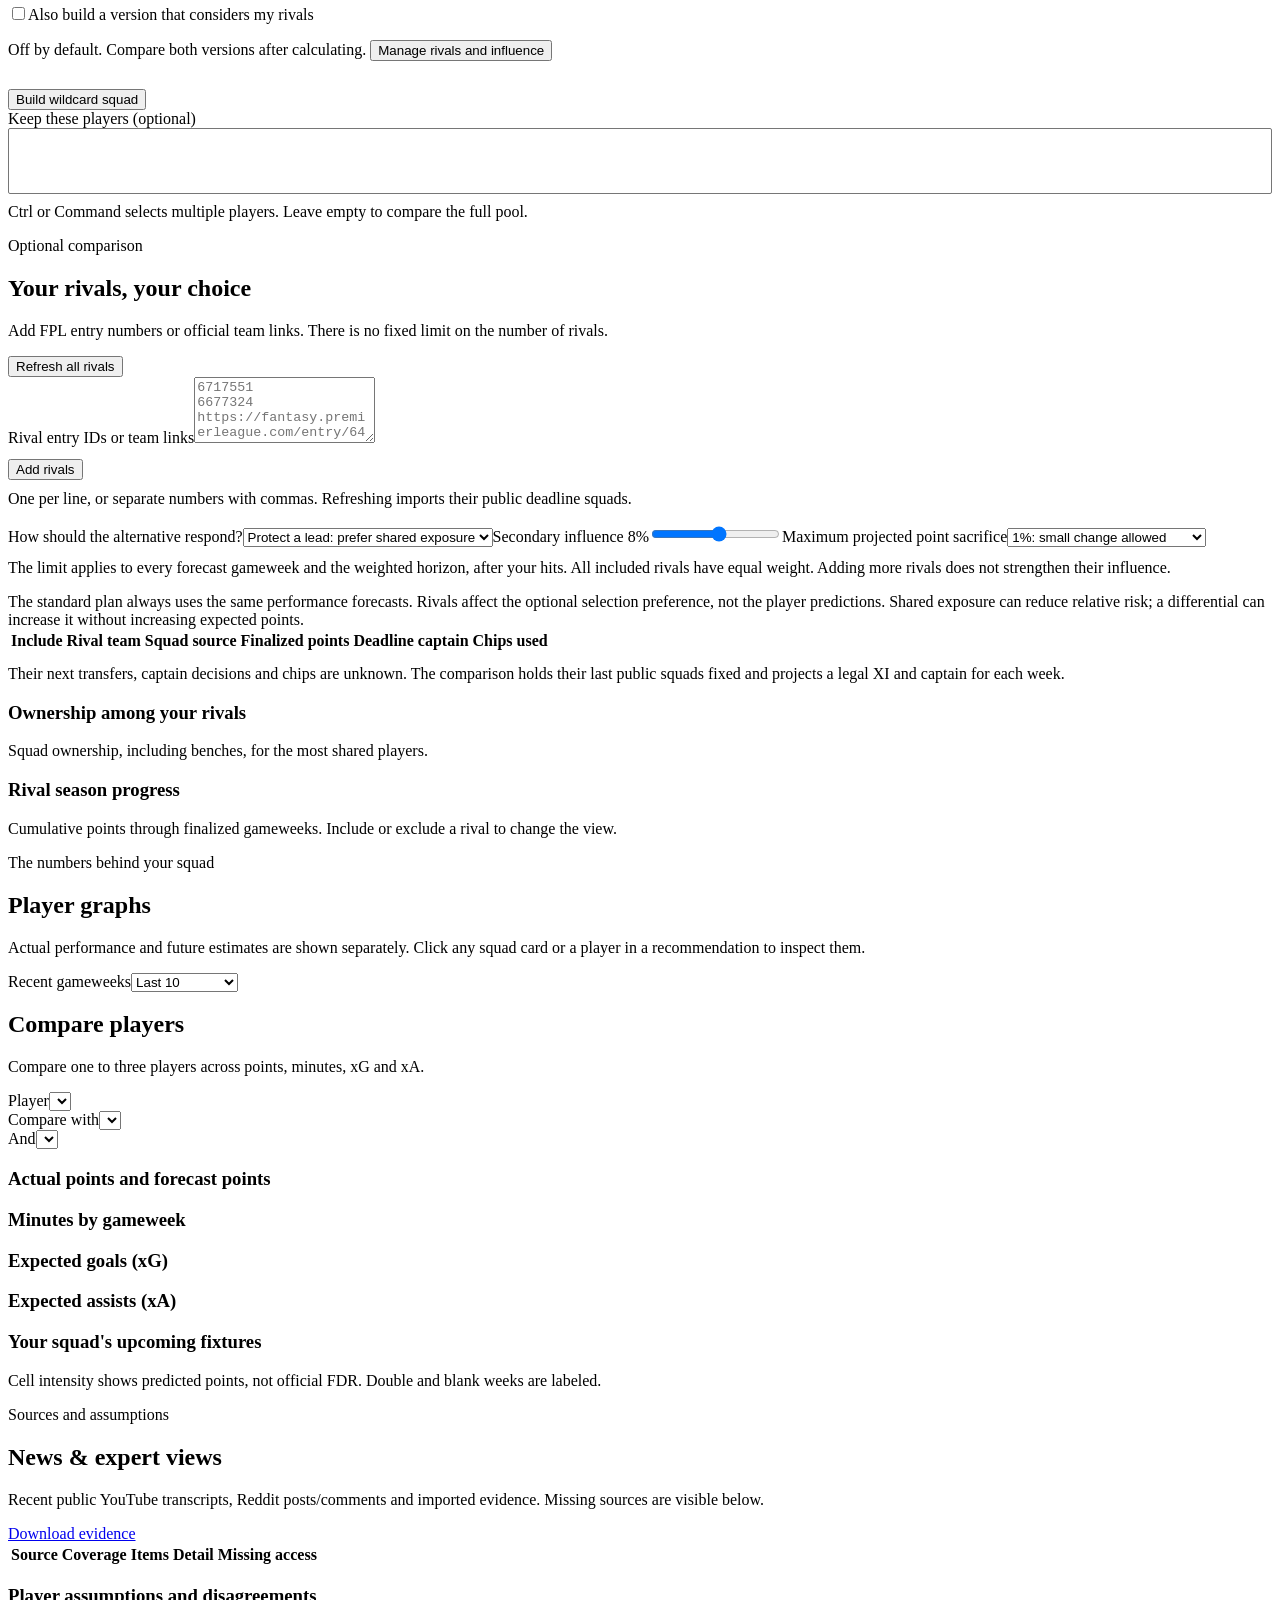
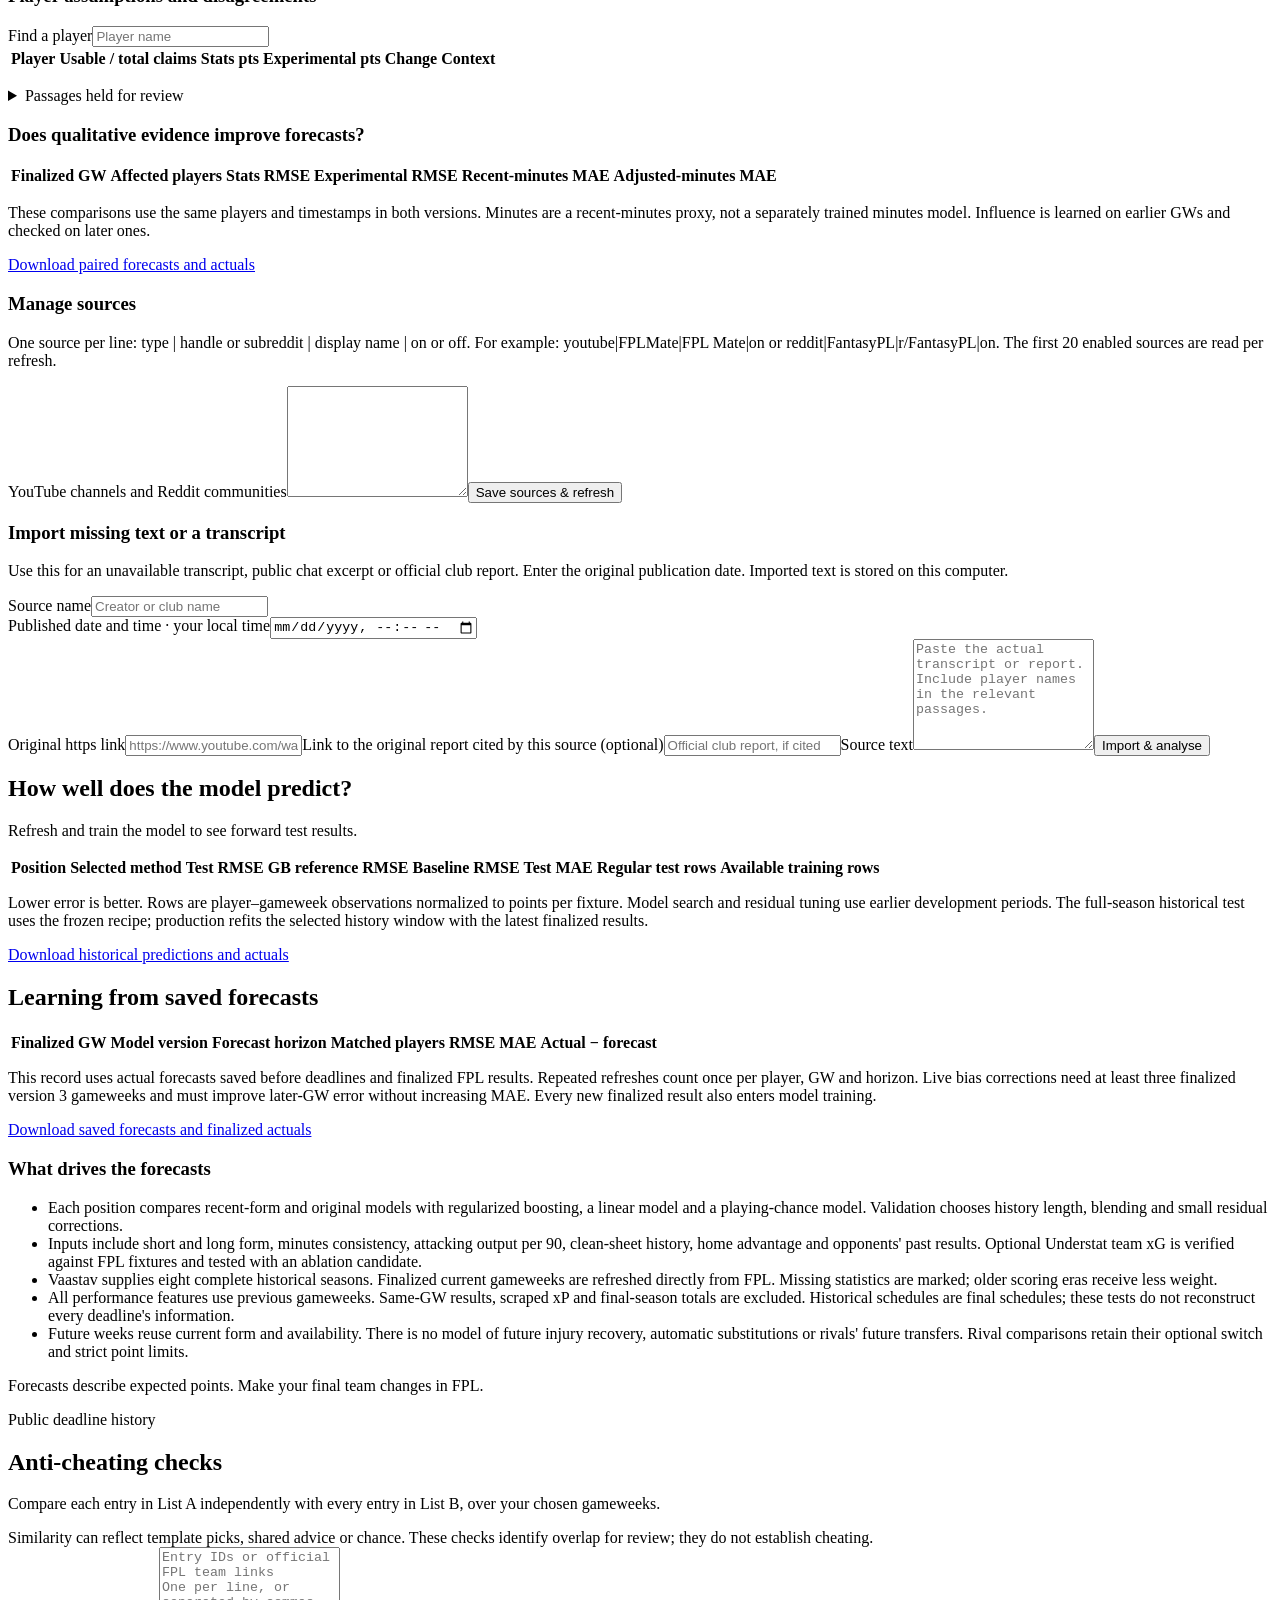
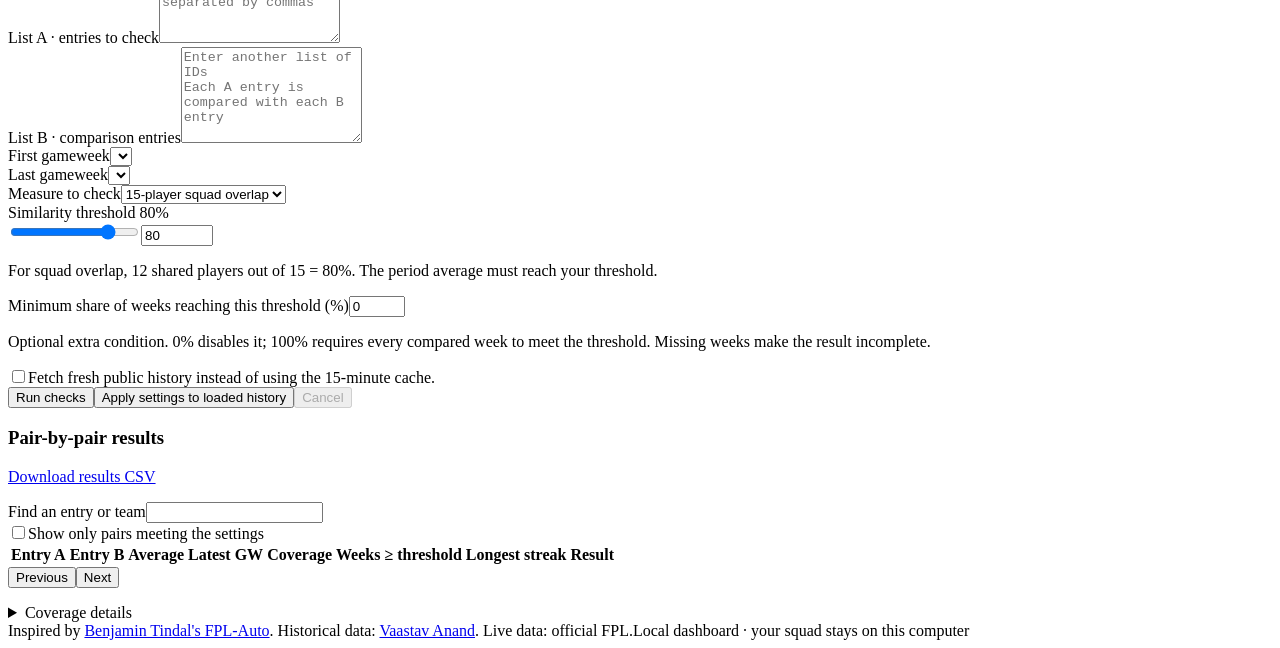
==== commit ab203416: "Add private pairwise FPL history similarity checks with adjustable thresholds" ====
--- a/fpl_advisor/static/index.html
+++ b/fpl_advisor/static/index.html
@@ -19,7 +19,7 @@
   <p id="qualStatus" class="small muted" role="status"></p><p class="small muted">The experimental alternative caps opinion effects at 0.25 points per fixture and 5% of the forecast. Corroborated news adjustments are bounded; statistics remain the default.</p>
 </section>
 <div class="cards"><div class="card"><div class="label">Next gameweek</div><div id="statGW" class="number">—</div><div class="sub" id="gwSub">Latest finalized results only</div></div><div class="card"><div class="label">Forecast horizon</div><div class="number" id="statHorizon">—</div><div class="sub">Nearer weeks carry more weight</div></div><div class="card"><div class="label">Players compared</div><div class="number" id="statPlayers">—</div><div class="sub">Current positions, prices &amp; clubs</div></div><div class="card"><div class="label">Data refreshed</div><div class="number" style="font-size:19px" id="statRefresh">—</div><div class="sub" id="refreshSub">Refresh before making changes</div></div></div>
-<nav aria-label="Dashboard"><button class="active" onclick="showTab('players',this)">Player forecasts</button><button onclick="showTab('team',this)">My team &amp; transfers</button><button onclick="showTab('wildcard',this)">Wildcard builder</button><button onclick="showTab('rivals',this)">Rivals <span id="rivalCount" class="nav-count">0</span></button><button onclick="showTab('analytics',this)">Player graphs</button><button onclick="showTab('checks',this)">Model checks</button><button onclick="showTab('evidence',this)">News &amp; expert views</button></nav>
+<nav aria-label="Dashboard"><button class="active" onclick="showTab('players',this)">Player forecasts</button><button onclick="showTab('team',this)">My team &amp; transfers</button><button onclick="showTab('wildcard',this)">Wildcard builder</button><button onclick="showTab('rivals',this)">Rivals <span id="rivalCount" class="nav-count">0</span></button><button onclick="showTab('analytics',this)">Player graphs</button><button onclick="showTab('checks',this)">Model checks</button><button onclick="showTab('evidence',this)">News &amp; expert views</button><button onclick="showTab('integrity',this)">Anti-cheating checks</button></nav>
 <section class="tab active" id="tab-players"><div class="panel"><div class="paneltitle"><div><h2>Find your next player</h2><p class="muted small">Compare expected points, upcoming opponents, minutes and availability.</p></div><a href="/forecasts.csv" class="small" download="player_forecasts.csv">Download forecasts CSV</a></div><div class="filters"><div><label for="search">Search players</label><input id="search" type="search" placeholder="Player name or club" oninput="renderPlayers()"></div><div><label for="position">Position</label><select id="position" onchange="renderPlayers()"><option value="">All positions</option><option>GK</option><option>DEF</option><option>MID</option><option>FWD</option></select></div><div><label for="maxPrice">Maximum price (£m)</label><input type="number" id="maxPrice" value="20" min="3" max="25" step="0.1" oninput="renderPlayers()"></div><div><label for="sort">Rank by</label><select id="sort" onchange="renderPlayers()"><option value="next_points">Next GW points</option><option value="weighted_points">Weighted horizon</option><option value="horizon_points">Total horizon points</option></select></div></div><div class="tablewrap"><table><thead><tr><th>Player</th><th>Position</th><th class="number">Price</th><th class="number" id="nextHeader">Next GW</th><th class="number" id="horizonHeader">Next 5 GWs</th><th>Next fixture</th><th class="number">Recent min*</th><th class="number">Own %</th><th></th></tr></thead><tbody id="playersBody"></tbody></table></div><p class="muted small" style="margin-top:14px">*Minutes per fixture, averaged over the last three recorded gameweeks. Official availability flags reduce forecast points; recovery dates are not predicted.</p></div></section>
 <section class="tab" id="tab-team"><div class="panel"><div class="paneltitle"><div><h2>Your current squad</h2><p class="muted small">Import a deadline snapshot or add players from the forecasts table.</p></div><span id="squadCount" class="selectedcount">0 / 15 players</span></div><div class="fieldgrid"><div style="grid-column:span 2"><label for="entryId">FPL entry ID</label><div class="actions"><input id="entryId" inputmode="numeric" placeholder="Number from your /entry/ URL" style="flex:1"><button id="importBtn" onclick="importTeam()">Import team</button></div></div></div><div class="notice hidden" id="importNote"></div><div class="chips" id="manualPicker" style="margin-bottom:18px"><button class="secondary" onclick="showPlayersForAdd()">Add from player forecasts</button><button class="secondary" onclick="clearSquad()">Clear squad</button></div><div class="tablewrap"><table><thead><tr><th>Owned player</th><th>Position</th><th class="number">Buy price</th><th>Your selling price (£m)</th><th class="number">Next GW</th><th></th></tr></thead><tbody id="squadBody"></tbody></table></div><div class="notice warn">Public picks are a deadline snapshot. They may miss recent transfers. Selling prices are initially shown at today's buying prices as placeholders; replace them with the actual figures on your FPL Transfers page.</div><div class="fieldgrid"><div><label for="bank">Current bank (£m)</label><input id="bank" type="number" min="0" step="0.1" value="0" onchange="invalidateEconomics()"></div><div><label for="freeTransfers">Free transfers remaining</label><input id="freeTransfers" type="number" min="0" max="5" step="1" value="1" onchange="invalidateEconomics()"></div><div><label for="maxTransfers">Maximum transfers to consider</label><input id="maxTransfers" type="number" min="0" max="15" step="1" value="2"></div></div><label class="checklabel"><input id="economicsConfirmed" type="checkbox">I checked my current squad, bank, remaining free transfers and every selling price.</label><div class="comparison-toggle"><label class="checklabel"><input class="rivalToggle" type="checkbox" onchange="setRivalComparison(this.checked)">Also build a version that considers my rivals</label><p class="small muted">Off by default. Compare both versions after calculating. <button class="textbutton" onclick="showTab('rivals')">Manage rivals and influence</button></p></div><div class="actions" style="margin-top:18px"><button onclick="choose('lineup')" class="selectBtn">Best XI &amp; captain</button><button onclick="choose('transfers')" class="secondary selectBtn">Compare transfers with holding</button></div></div><div id="teamResult"></div></section>
 <section class="tab" id="tab-wildcard"><div class="panel"><div class="paneltitle"><div><h2>Build a wildcard squad</h2><p class="muted small">15 players, a legal starting XI each week, and no more than three per club.</p></div><span class="tag">Recommendation only</span></div><div class="two"><div><div class="fieldgrid"><div><label for="wcBudget">Budget (£m)</label><input id="wcBudget" type="number" min="70" max="150" step="0.1" value="100"></div></div><label class="checklabel"><input id="wcUseOwned" type="checkbox">Use my squad's selling value and bank. Confirm the figures on My team first.</label><p class="muted small" style="margin-top:12px">The budget field applies when this box is unchecked. A wildcard removes transfer hits, but does not increase the money you have.</p><div class="comparison-toggle"><label class="checklabel"><input class="rivalToggle" type="checkbox" onchange="setRivalComparison(this.checked)">Also build a version that considers my rivals</label><p class="small muted">Off by default. Compare both versions after calculating. <button class="textbutton" onclick="showTab('rivals')">Manage rivals and influence</button></p></div><button class="selectBtn" style="margin-top:12px" onclick="choose('wildcard')">Build wildcard squad</button></div><div><label for="wcLocks">Keep these players (optional)</label><select multiple id="wcLocks" style="width:100%"></select><p class="small muted" style="margin-top:8px">Ctrl or Command selects multiple players. Leave empty to compare the full pool.</p></div></div></div><div id="wcResult"></div></section>
@@ -75,10 +75,25 @@
     <li>Future weeks reuse current form and availability. There is no model of future injury recovery, automatic substitutions or rivals' future transfers. Rival comparisons retain their optional switch and strict point limits.</li>
   </ul><p class="muted small">Forecasts describe expected points. Make your final team changes in FPL.</p></div>
 </section>
+<section class="tab" id="tab-integrity">
+  <div class="panel"><div class="paneltitle"><div><div class="eyebrow" id="integritySeason">Public deadline history</div><h2>Anti-cheating checks</h2><p class="muted small">Compare each entry in List A independently with every entry in List B, over your chosen gameweeks.</p></div></div>
+    <div class="notice">Similarity can reflect template picks, shared advice or chance. These checks identify overlap for review; they do not establish cheating.</div>
+    <div class="notice error hidden" id="integrityError" role="alert"></div>
+    <div class="two integrity-lists"><div><label for="integrityA">List A · entries to check</label><textarea id="integrityA" rows="6" placeholder="Entry IDs or official FPL team links&#10;One per line, or separated by commas" onchange="integritySettingsChanged()"></textarea></div><div><label for="integrityB">List B · comparison entries</label><textarea id="integrityB" rows="6" placeholder="Enter another list of IDs&#10;Each A entry is compared with each B entry" onchange="integritySettingsChanged()"></textarea></div></div>
+    <div class="fieldgrid"><div><label for="integrityStart">First gameweek</label><select id="integrityStart" onchange="integritySettingsChanged()"></select></div><div><label for="integrityEnd">Last gameweek</label><select id="integrityEnd" onchange="integritySettingsChanged()"></select></div><div><label for="integrityMetric">Measure to check</label><select id="integrityMetric" onchange="integritySettingsChanged()"><option value="squad">15-player squad overlap</option><option value="xi">Starting XI overlap</option><option value="combined">Combined similarity</option></select></div></div>
+    <div class="two"><div><label for="integrityThreshold">Similarity threshold <span id="integrityThresholdValue">80%</span></label><div class="integrity-threshold"><input id="integrityThreshold" type="range" min="0" max="100" step="0.1" value="80" oninput="syncIntegrityThreshold(this.value)"><input id="integrityThresholdNumber" type="number" min="0" max="100" step="0.1" value="80" aria-label="Similarity threshold percentage" onchange="syncIntegrityThreshold(this.value)"></div><p class="small muted">For squad overlap, 12 shared players out of 15 = 80%. The period average must reach your threshold.</p></div><div><label for="integrityRecurrence">Minimum share of weeks reaching this threshold (%)</label><input id="integrityRecurrence" type="number" min="0" max="100" step="1" value="0" onchange="integritySettingsChanged()"><p class="small muted">Optional extra condition. 0% disables it; 100% requires every compared week to meet the threshold. Missing weeks make the result incomplete.</p></div></div>
+    <label class="checklabel"><input id="integrityRefresh" type="checkbox">Fetch fresh public history instead of using the 15-minute cache.</label>
+    <div class="actions"><button id="integrityRun" onclick="runIntegrity()">Run checks</button><button id="integrityApply" class="secondary" onclick="applyIntegrity()">Apply settings to loaded history</button><button id="integrityCancel" class="secondary" onclick="cancelIntegrity()" disabled>Cancel</button></div><p id="integrityProgress" class="small muted" role="status"></p><p id="integrityApplyNote" class="small muted" role="status"></p>
+  </div>
+  <div id="integrityResults" class="hidden"><div class="panel"><div class="paneltitle"><div><h3>Pair-by-pair results</h3><p id="integritySummary" class="small muted"></p></div><a href="/integrity-results.csv" download="fpl_similarity_results.csv">Download results CSV</a></div><p id="integrityApplied" class="small muted"></p><div class="fieldgrid"><div><label for="integritySearch">Find an entry or team</label><input id="integritySearch" type="search" oninput="integrityPage=0;renderIntegrity()"></div><div><label class="checklabel"><input id="integrityOnlyMatches" type="checkbox" onchange="integrityPage=0;renderIntegrity()">Show only pairs meeting the settings</label></div></div>
+    <div class="tablewrap"><table><thead><tr><th>Entry A</th><th>Entry B</th><th>Average</th><th>Latest GW</th><th>Coverage</th><th>Weeks ≥ threshold</th><th>Longest streak</th><th>Result</th><th></th></tr></thead><tbody id="integrityPairs"></tbody></table></div><div class="actions integrity-pagination"><button class="tiny secondary" id="integrityPrev" onclick="pageIntegrity(-1)">Previous</button><span id="integrityPageInfo" class="small muted"></span><button class="tiny secondary" id="integrityNext" onclick="pageIntegrity(1)">Next</button></div><p id="integrityWarnings" class="small muted"></p><details><summary>Coverage details</summary><ul class="plainlist" id="integrityWarningDetails"></ul></details>
+  </div><div id="integrityDetail"></div></div>
+</section>
 <footer><span>Inspired by <a href="https://github.com/bentindal/FPL-Auto" target="_blank" rel="noreferrer">Benjamin Tindal's FPL-Auto</a>. Historical data: <a href="https://github.com/vaastav/Fantasy-Premier-League" target="_blank" rel="noreferrer">Vaastav Anand</a>. Live data: official FPL.</span><span>Local dashboard · your squad stays on this computer</span></footer>
 </main>
 <script src="/charts.js" defer></script>
 <script src="/dashboard_features.js" defer></script>
 <script src="/qualitative.js" defer></script>
+<script src="/integrity.js" defer></script>
 <script src="/app.js" defer></script>
 </body></html>
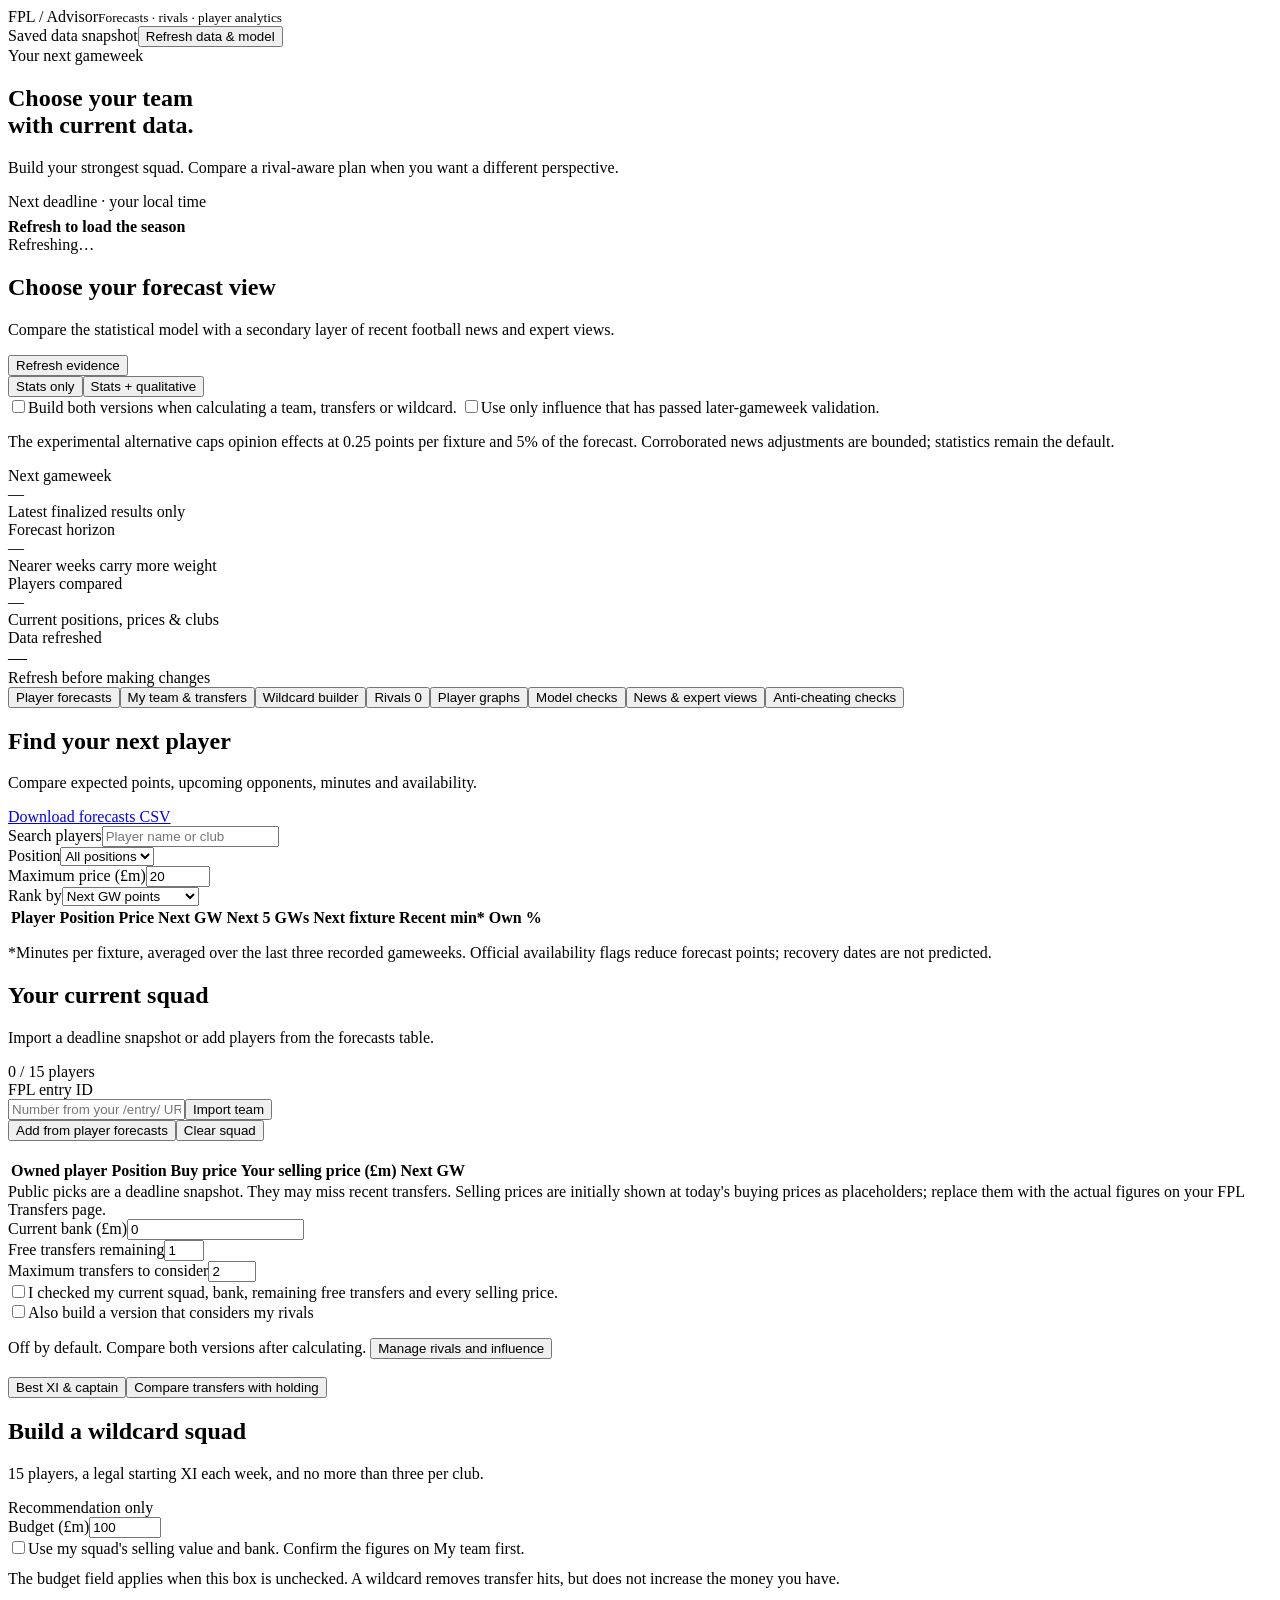
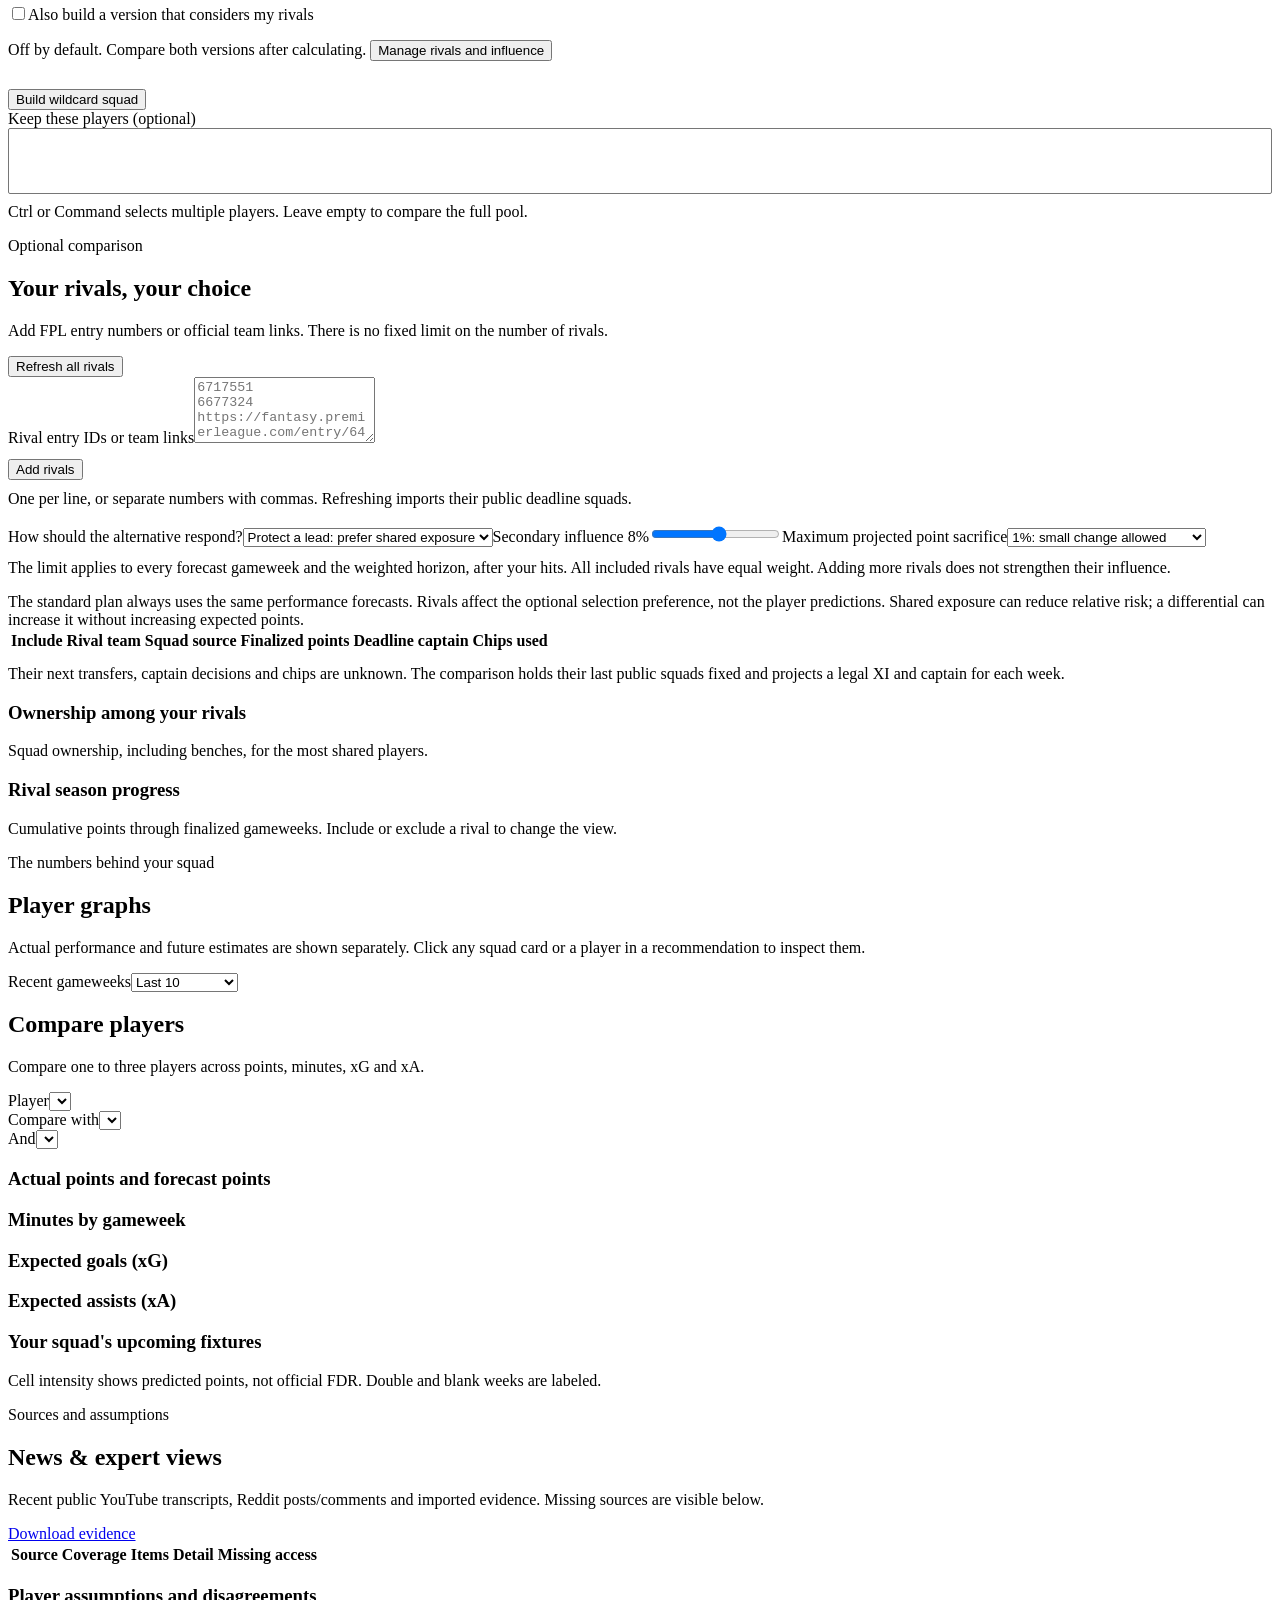
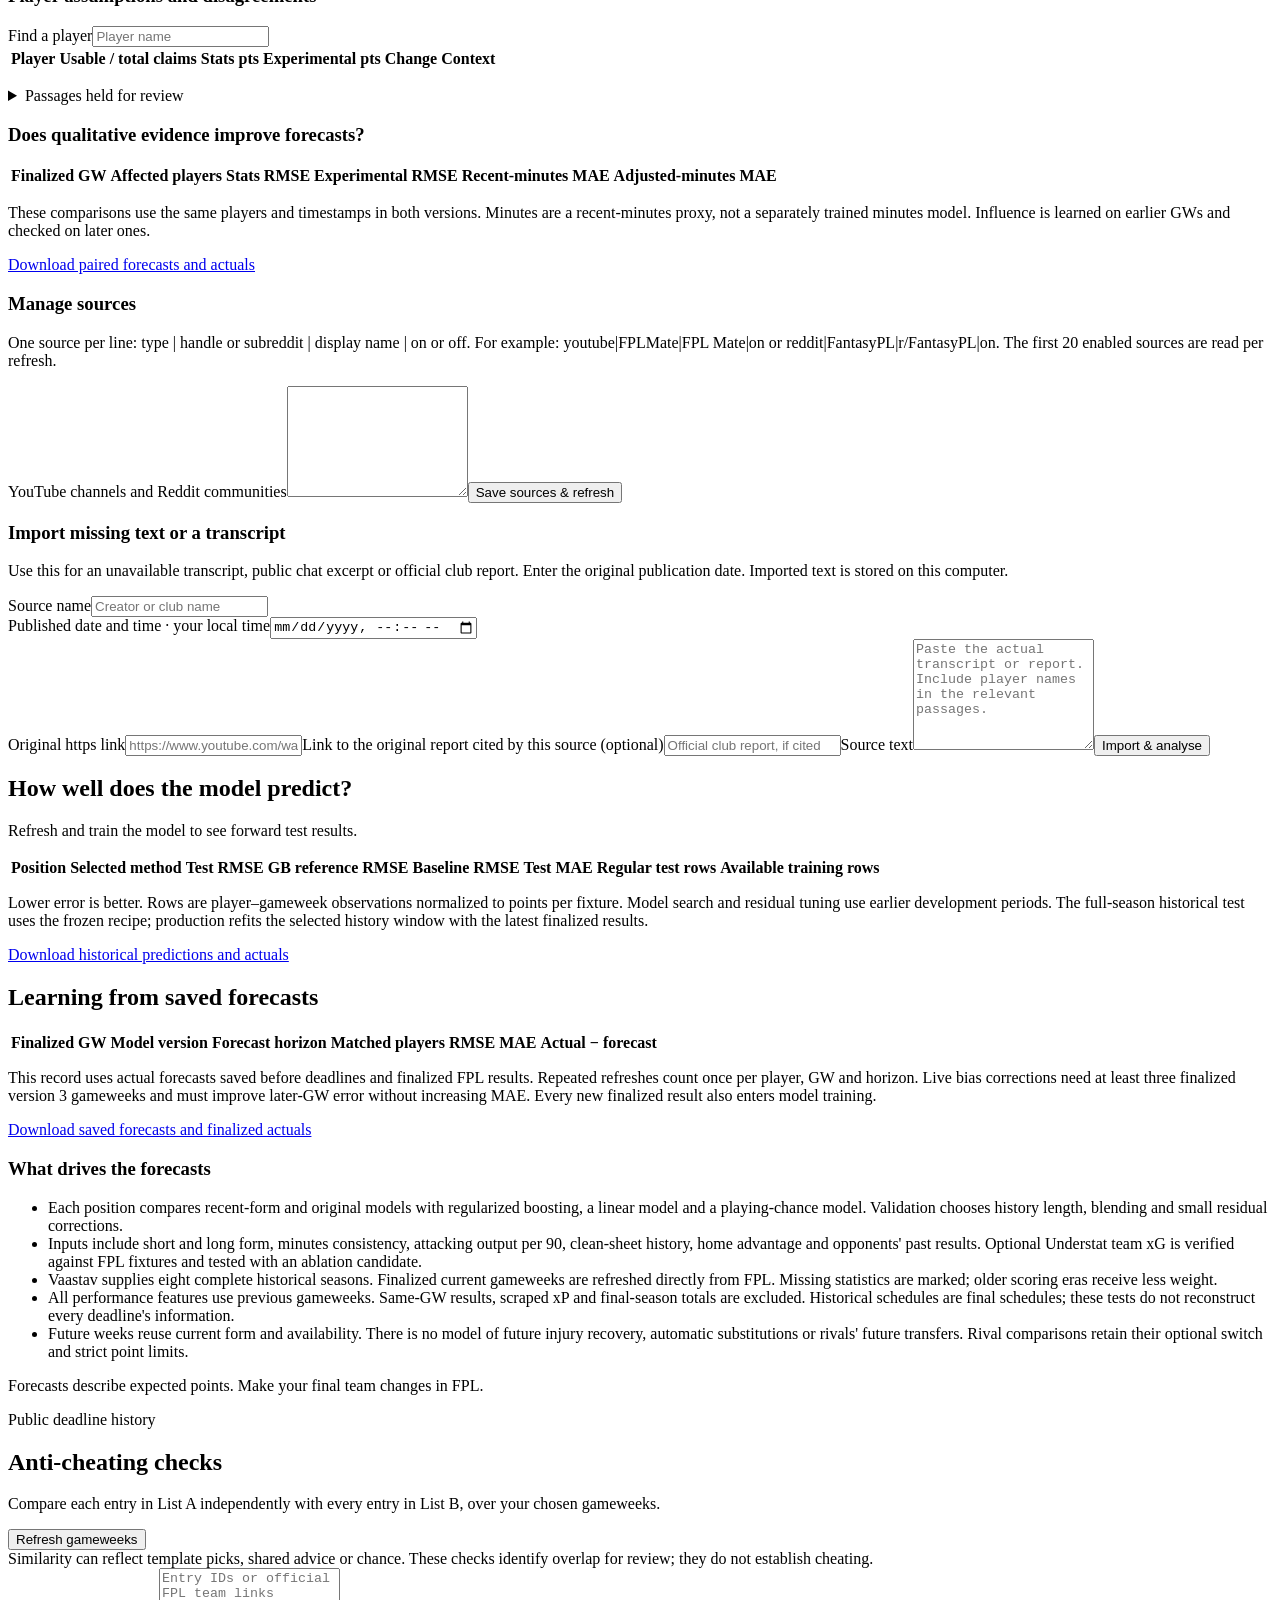
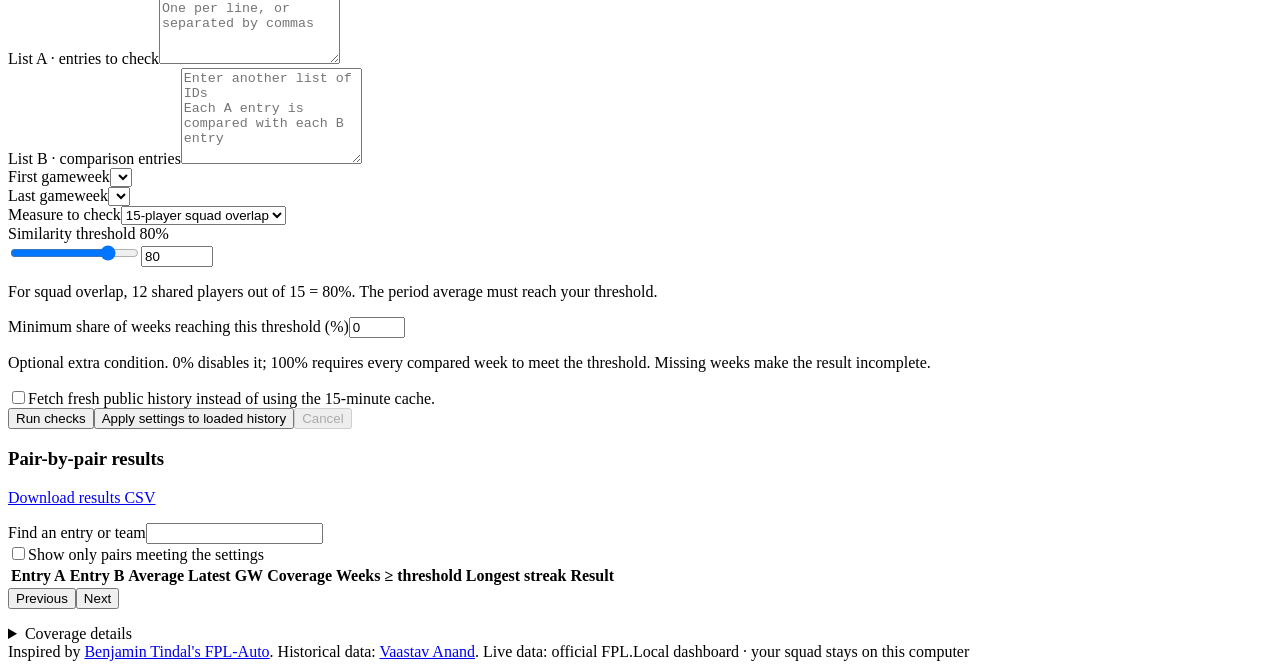
==== commit b21daf22: "Refresh available comparison gameweeks without losing edited lists" ====
--- a/fpl_advisor/static/index.html
+++ b/fpl_advisor/static/index.html
@@ -76,7 +76,7 @@
   </ul><p class="muted small">Forecasts describe expected points. Make your final team changes in FPL.</p></div>
 </section>
 <section class="tab" id="tab-integrity">
-  <div class="panel"><div class="paneltitle"><div><div class="eyebrow" id="integritySeason">Public deadline history</div><h2>Anti-cheating checks</h2><p class="muted small">Compare each entry in List A independently with every entry in List B, over your chosen gameweeks.</p></div></div>
+  <div class="panel"><div class="paneltitle"><div><div class="eyebrow" id="integritySeason">Public deadline history</div><h2>Anti-cheating checks</h2><p class="muted small">Compare each entry in List A independently with every entry in List B, over your chosen gameweeks.</p></div><button class="secondary" onclick="openIntegrity(true)">Refresh gameweeks</button></div>
     <div class="notice">Similarity can reflect template picks, shared advice or chance. These checks identify overlap for review; they do not establish cheating.</div>
     <div class="notice error hidden" id="integrityError" role="alert"></div>
     <div class="two integrity-lists"><div><label for="integrityA">List A · entries to check</label><textarea id="integrityA" rows="6" placeholder="Entry IDs or official FPL team links&#10;One per line, or separated by commas" onchange="integritySettingsChanged()"></textarea></div><div><label for="integrityB">List B · comparison entries</label><textarea id="integrityB" rows="6" placeholder="Enter another list of IDs&#10;Each A entry is compared with each B entry" onchange="integritySettingsChanged()"></textarea></div></div>
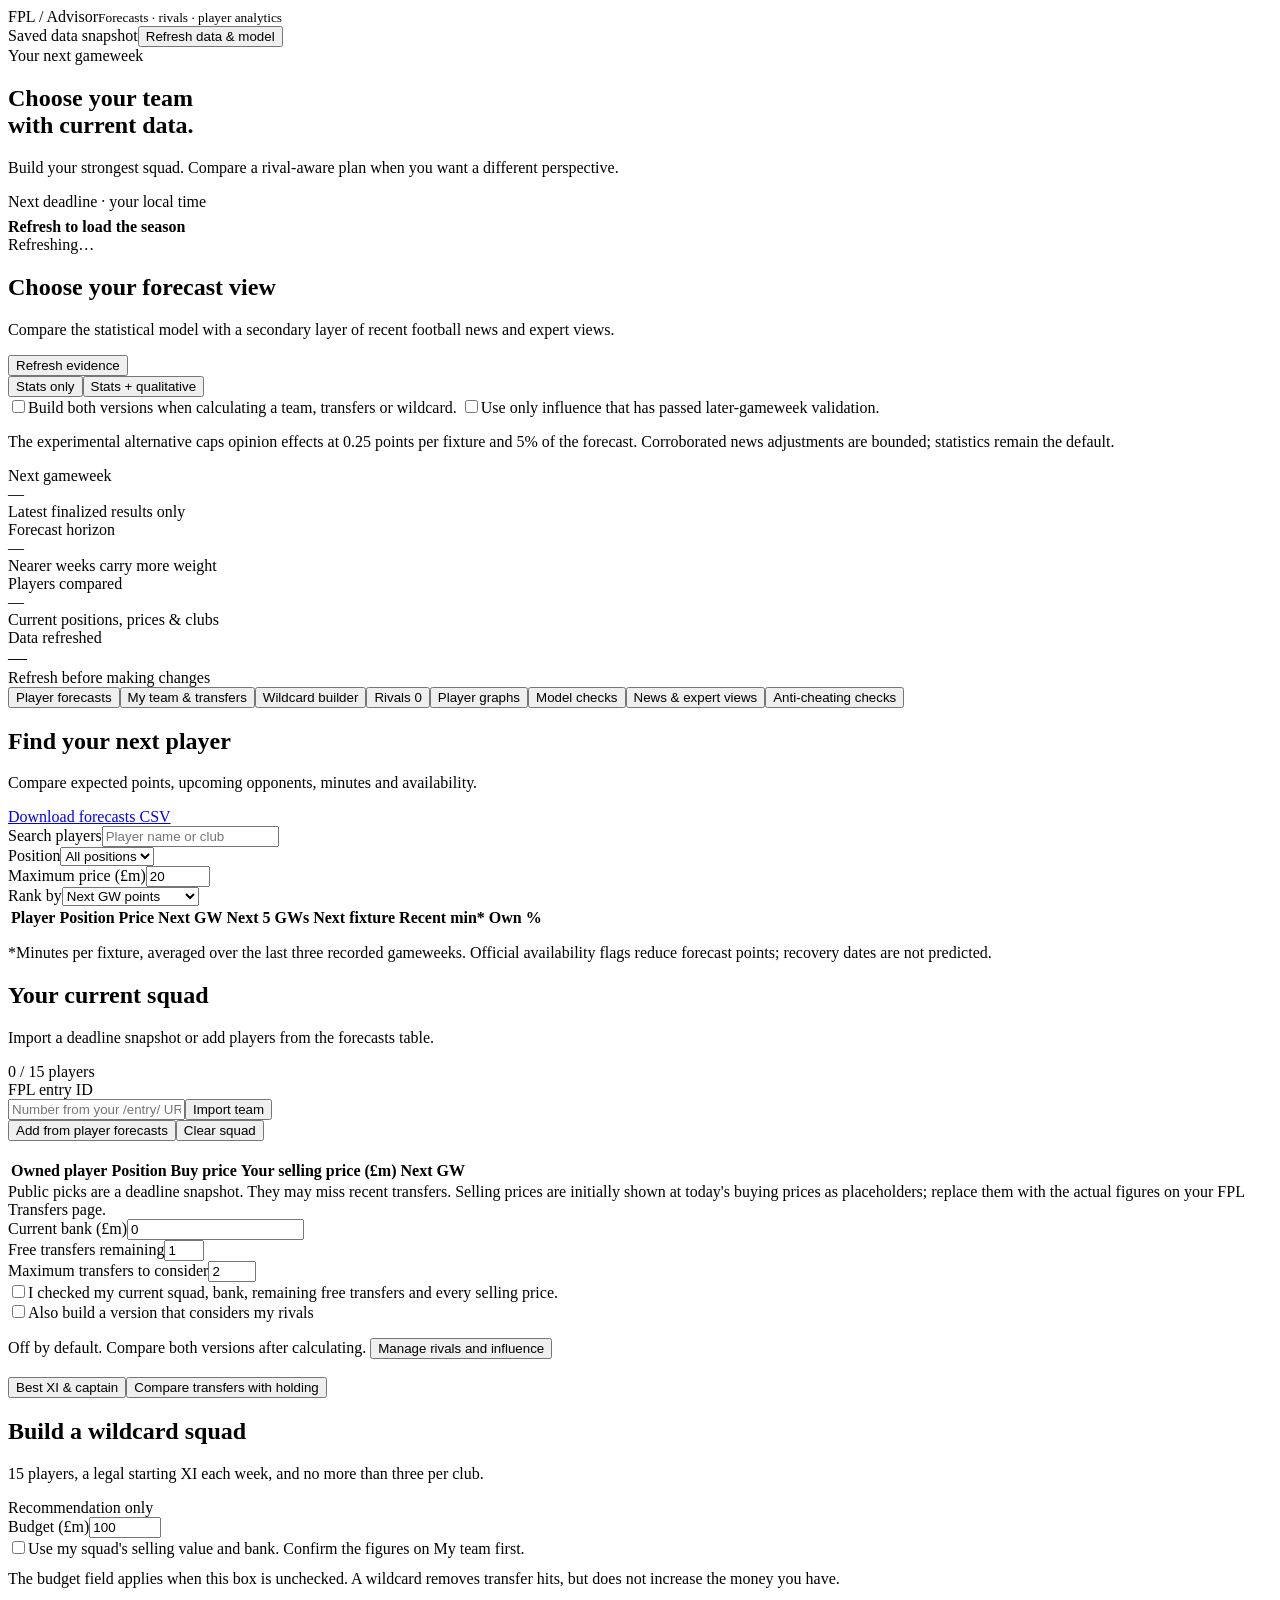
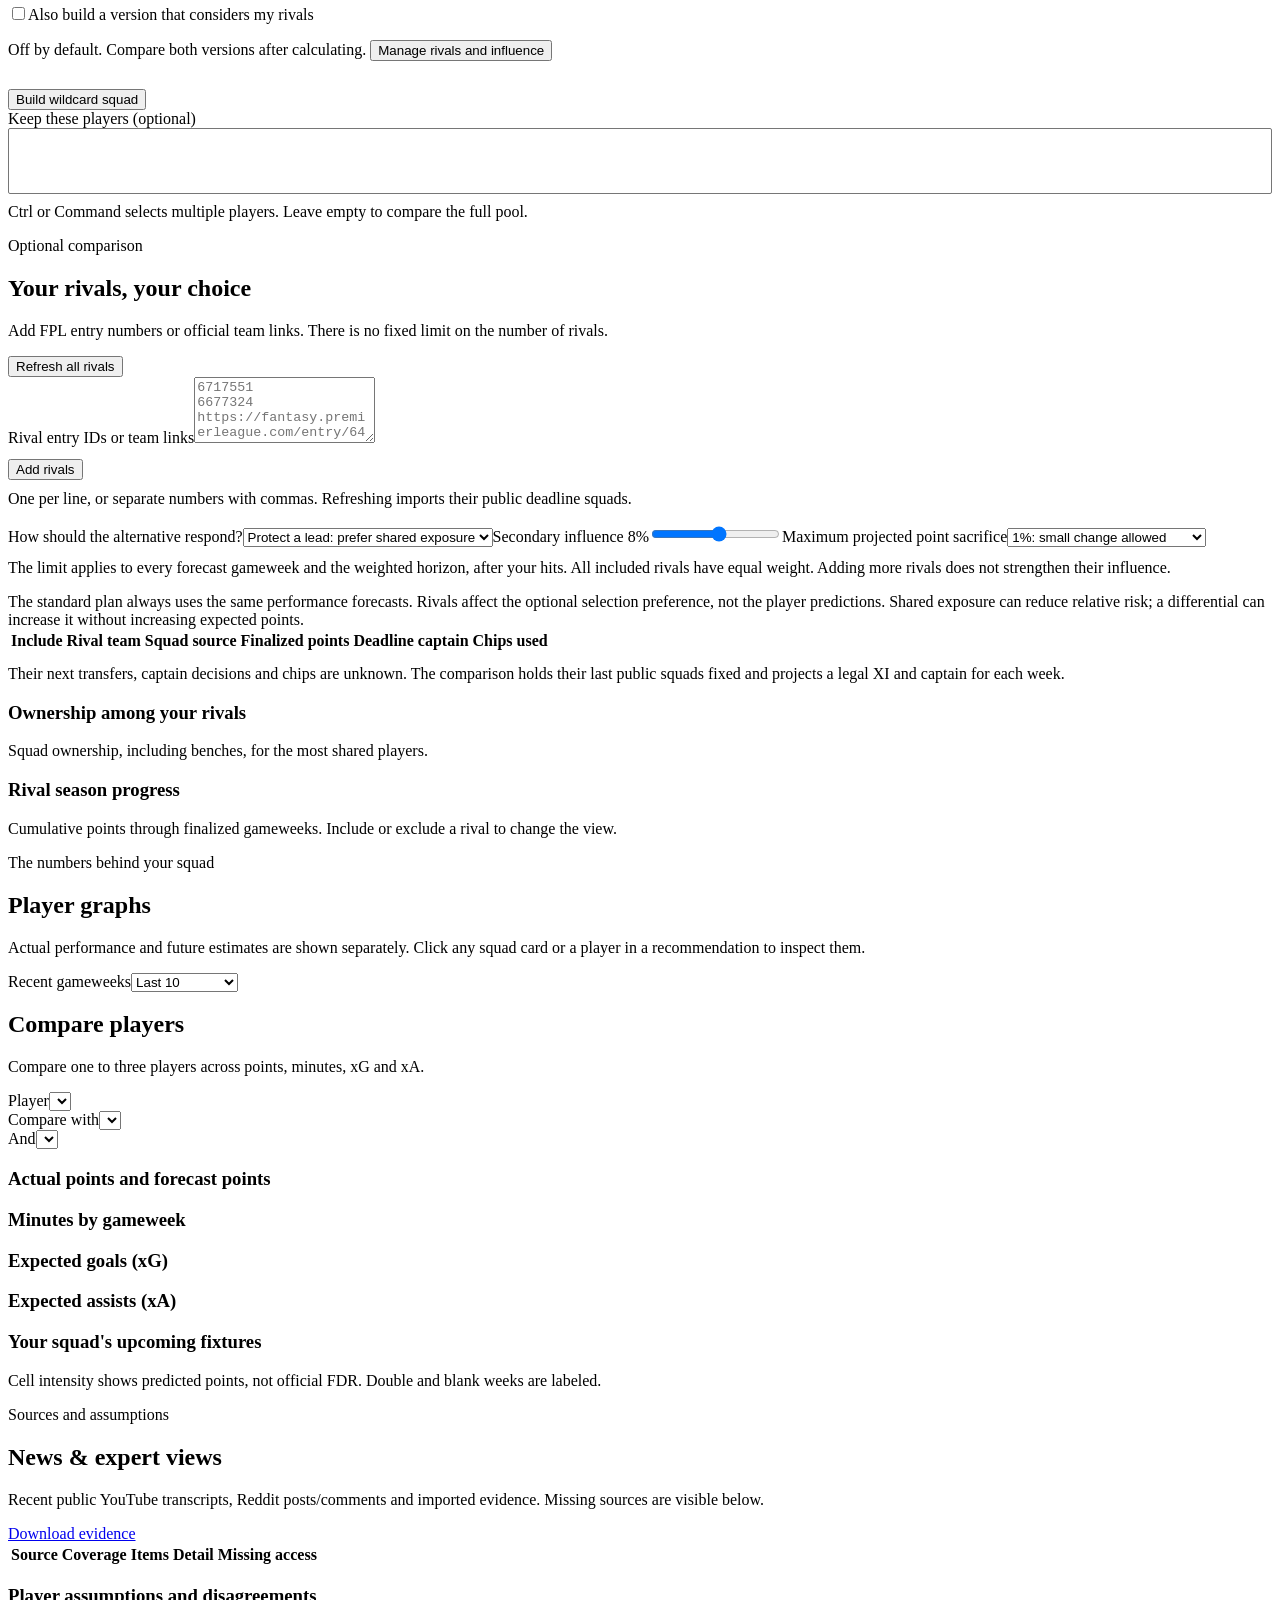
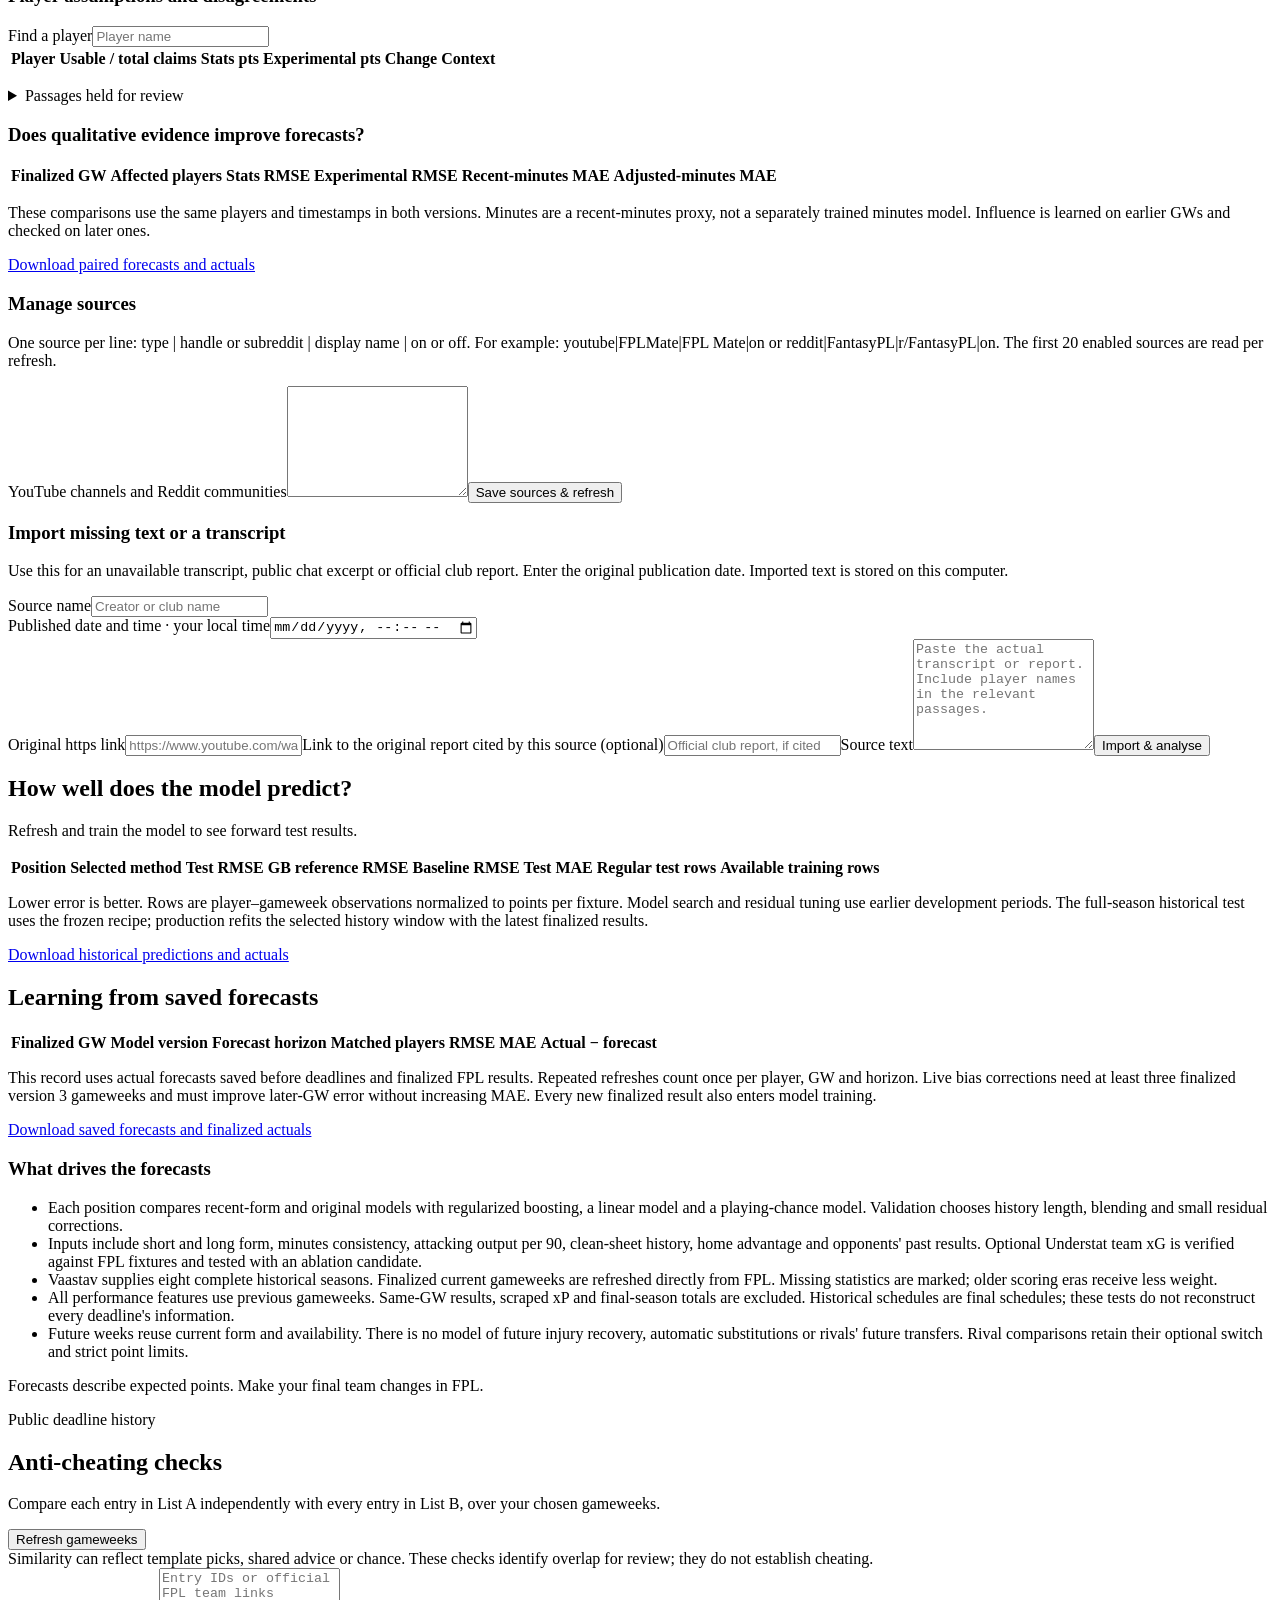
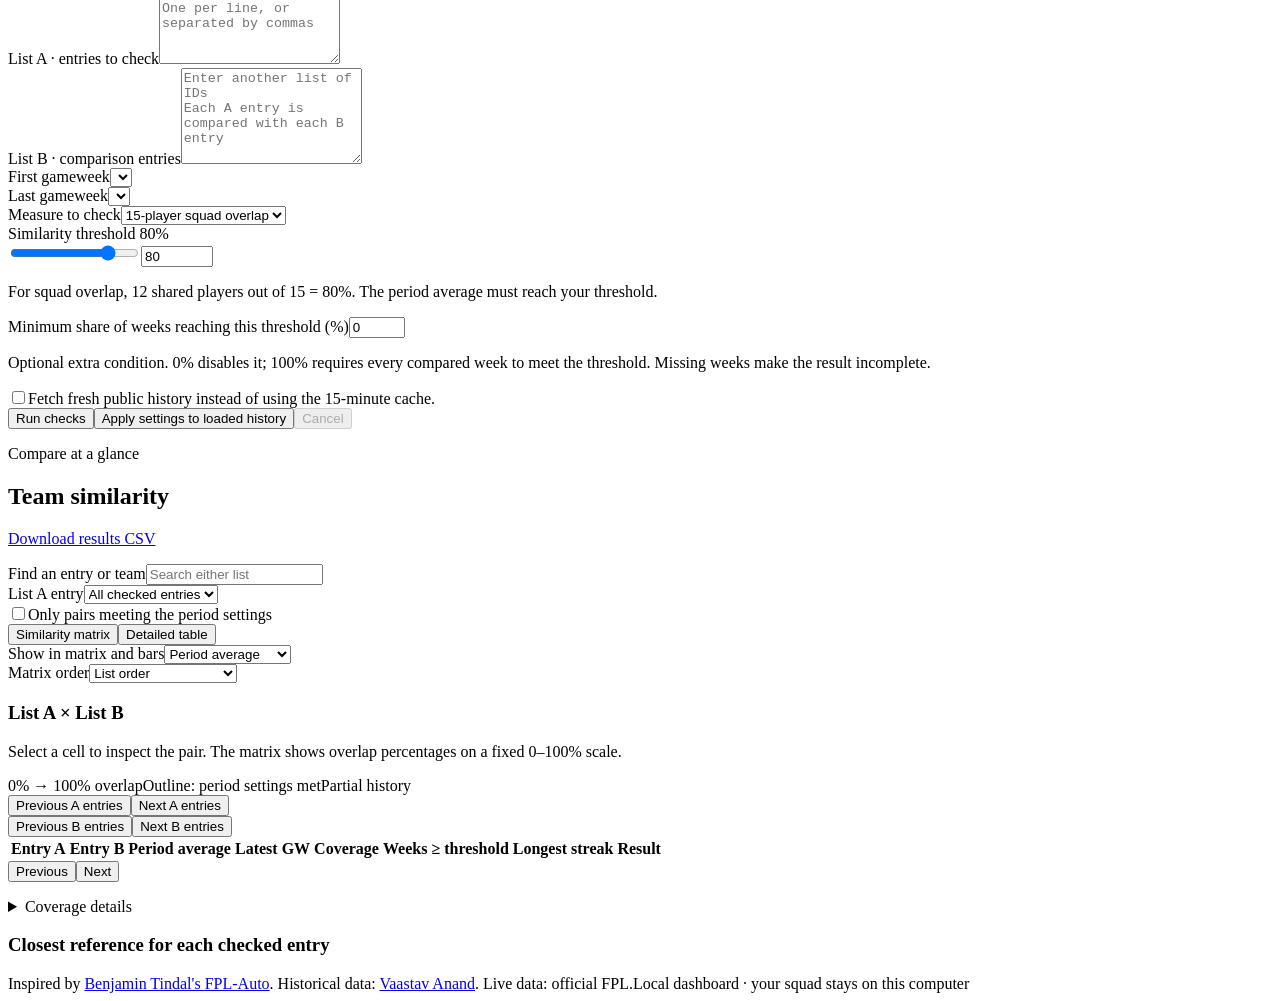
==== commit 50fd8747: "Make team similarity results visual with a clickable matrix and trends Default to a fixed-scale A-by" ====
--- a/fpl_advisor/static/index.html
+++ b/fpl_advisor/static/index.html
@@ -85,9 +85,21 @@
     <label class="checklabel"><input id="integrityRefresh" type="checkbox">Fetch fresh public history instead of using the 15-minute cache.</label>
     <div class="actions"><button id="integrityRun" onclick="runIntegrity()">Run checks</button><button id="integrityApply" class="secondary" onclick="applyIntegrity()">Apply settings to loaded history</button><button id="integrityCancel" class="secondary" onclick="cancelIntegrity()" disabled>Cancel</button></div><p id="integrityProgress" class="small muted" role="status"></p><p id="integrityApplyNote" class="small muted" role="status"></p>
   </div>
-  <div id="integrityResults" class="hidden"><div class="panel"><div class="paneltitle"><div><h3>Pair-by-pair results</h3><p id="integritySummary" class="small muted"></p></div><a href="/integrity-results.csv" download="fpl_similarity_results.csv">Download results CSV</a></div><p id="integrityApplied" class="small muted"></p><div class="fieldgrid"><div><label for="integritySearch">Find an entry or team</label><input id="integritySearch" type="search" oninput="integrityPage=0;renderIntegrity()"></div><div><label class="checklabel"><input id="integrityOnlyMatches" type="checkbox" onchange="integrityPage=0;renderIntegrity()">Show only pairs meeting the settings</label></div></div>
-    <div class="tablewrap"><table><thead><tr><th>Entry A</th><th>Entry B</th><th>Average</th><th>Latest GW</th><th>Coverage</th><th>Weeks ≥ threshold</th><th>Longest streak</th><th>Result</th><th></th></tr></thead><tbody id="integrityPairs"></tbody></table></div><div class="actions integrity-pagination"><button class="tiny secondary" id="integrityPrev" onclick="pageIntegrity(-1)">Previous</button><span id="integrityPageInfo" class="small muted"></span><button class="tiny secondary" id="integrityNext" onclick="pageIntegrity(1)">Next</button></div><p id="integrityWarnings" class="small muted"></p><details><summary>Coverage details</summary><ul class="plainlist" id="integrityWarningDetails"></ul></details>
-  </div><div id="integrityDetail"></div></div>
+  <div id="integrityResults" class="hidden">
+    <div class="panel integrity-overview"><div class="paneltitle"><div><div class="eyebrow">Compare at a glance</div><h2>Team similarity</h2><p id="integritySummary" class="small muted"></p></div><a href="/integrity-results.csv" download="fpl_similarity_results.csv">Download results CSV</a></div>
+      <div id="integrityStats" class="integrity-stats"></div><p id="integrityApplied" class="small muted"></p>
+      <div class="fieldgrid integrity-filters"><div><label for="integritySearch">Find an entry or team</label><input id="integritySearch" type="search" placeholder="Search either list" oninput="integrityFilterChanged()"></div><div><label for="integrityFocus">List A entry</label><select id="integrityFocus" onchange="integrityFilterChanged()"><option value="">All checked entries</option></select></div><div><label class="checklabel"><input id="integrityOnlyMatches" type="checkbox" onchange="integrityFilterChanged()">Only pairs meeting the period settings</label></div></div>
+      <div class="integrity-viewbar"><div class="compare-choices" role="group" aria-label="Comparison view"><button id="integrityMatrixButton" aria-pressed="true" onclick="setIntegrityView('matrix')">Similarity matrix</button><button id="integrityTableButton" aria-pressed="false" onclick="setIntegrityView('table')">Detailed table</button></div><div class="integrity-visual-controls"><div><label for="integrityDisplay">Show in matrix and bars</label><select id="integrityDisplay" onchange="integrityVisualChanged()"><option value="average">Period average</option><option value="latest">Latest gameweek</option></select></div><div><label for="integrityOrder">Matrix order</label><select id="integrityOrder" onchange="integrityVisualChanged()"><option value="input">List order</option><option value="strongest">Highest similarity first</option></select></div></div></div>
+      <div id="integrityMatrixView"><div class="integrity-chart-heading"><h3>List A × List B</h3><span id="integrityMatrixMeasure" class="small muted"></span></div><p class="small muted">Select a cell to inspect the pair. The matrix shows overlap percentages on a fixed 0–100% scale.</p><div class="integrity-legend"><span class="integrity-gradient" aria-hidden="true"></span><span>0% → 100% overlap</span><span><i class="integrity-legend-outline" aria-hidden="true"></i>Outline: period settings met</span><span><i class="integrity-legend-partial" aria-hidden="true"></i>Partial history</span></div>
+        <div id="integrityMatrix" class="integrity-matrix-scroll" role="region" aria-label="Scrollable team similarity matrix" tabindex="0"></div>
+        <div class="integrity-matrix-pages"><div class="actions"><button id="integrityRowPrev" class="tiny secondary" onclick="pageIntegrityMatrix('row',-1)">Previous A entries</button><span id="integrityRowInfo" class="small muted"></span><button id="integrityRowNext" class="tiny secondary" onclick="pageIntegrityMatrix('row',1)">Next A entries</button></div><div class="actions"><button id="integrityColPrev" class="tiny secondary" onclick="pageIntegrityMatrix('col',-1)">Previous B entries</button><span id="integrityColInfo" class="small muted"></span><button id="integrityColNext" class="tiny secondary" onclick="pageIntegrityMatrix('col',1)">Next B entries</button></div></div>
+      </div>
+      <div id="integrityTableView" class="hidden"><div class="tablewrap"><table><thead><tr><th>Entry A</th><th>Entry B</th><th>Period average</th><th>Latest GW</th><th>Coverage</th><th>Weeks ≥ threshold</th><th>Longest streak</th><th>Result</th><th></th></tr></thead><tbody id="integrityPairs"></tbody></table></div><div class="actions integrity-pagination"><button class="tiny secondary" id="integrityPrev" onclick="pageIntegrity(-1)">Previous</button><span id="integrityPageInfo" class="small muted"></span><button class="tiny secondary" id="integrityNext" onclick="pageIntegrity(1)">Next</button></div></div>
+      <p id="integrityWarnings" class="small muted integrity-coverage-note"></p><details><summary>Coverage details</summary><ul class="plainlist" id="integrityWarningDetails"></ul></details>
+    </div>
+    <div class="panel"><div class="paneltitle"><div><h3>Closest reference for each checked entry</h3><p id="integrityBarsNote" class="small muted"></p></div></div><div id="integrityBars"></div></div>
+    <div id="integrityDetail" aria-live="polite" aria-busy="false"></div>
+  </div>
 </section>
 <footer><span>Inspired by <a href="https://github.com/bentindal/FPL-Auto" target="_blank" rel="noreferrer">Benjamin Tindal's FPL-Auto</a>. Historical data: <a href="https://github.com/vaastav/Fantasy-Premier-League" target="_blank" rel="noreferrer">Vaastav Anand</a>. Live data: official FPL.</span><span>Local dashboard · your squad stays on this computer</span></footer>
 </main>
